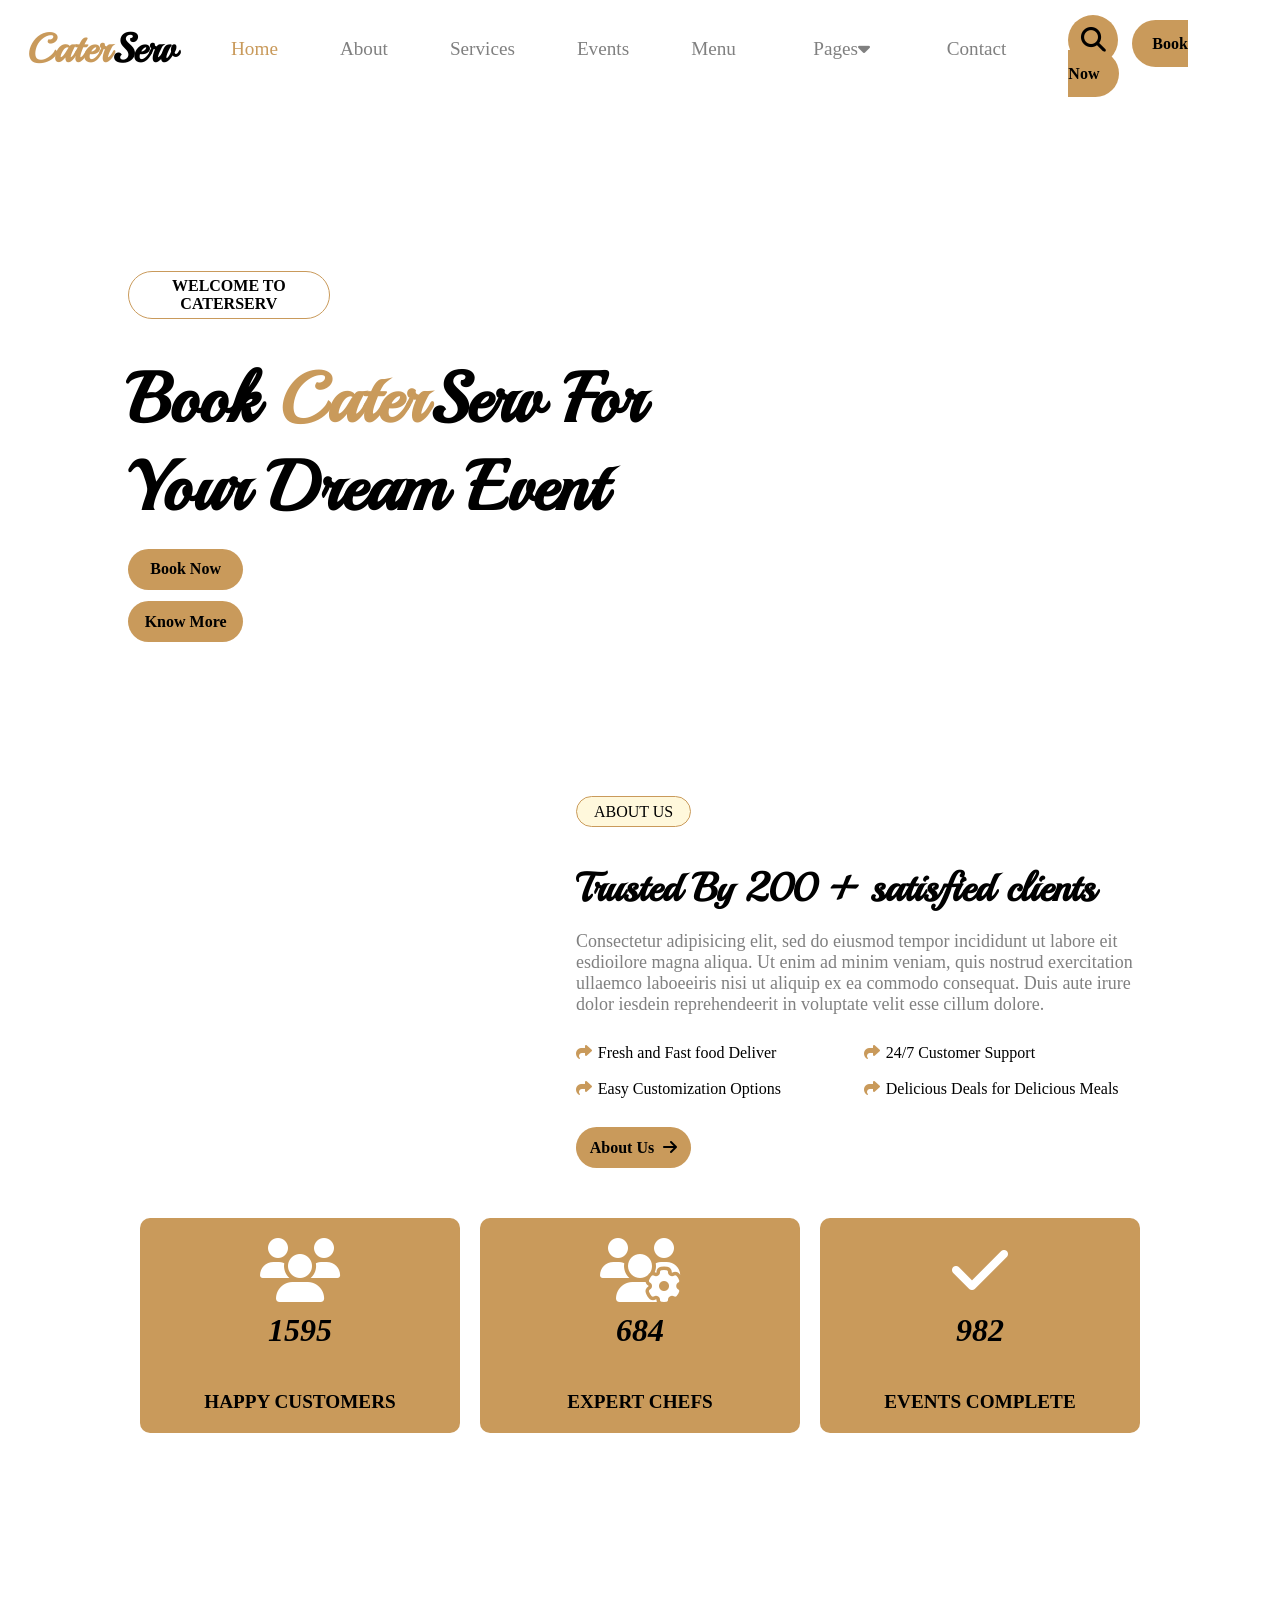
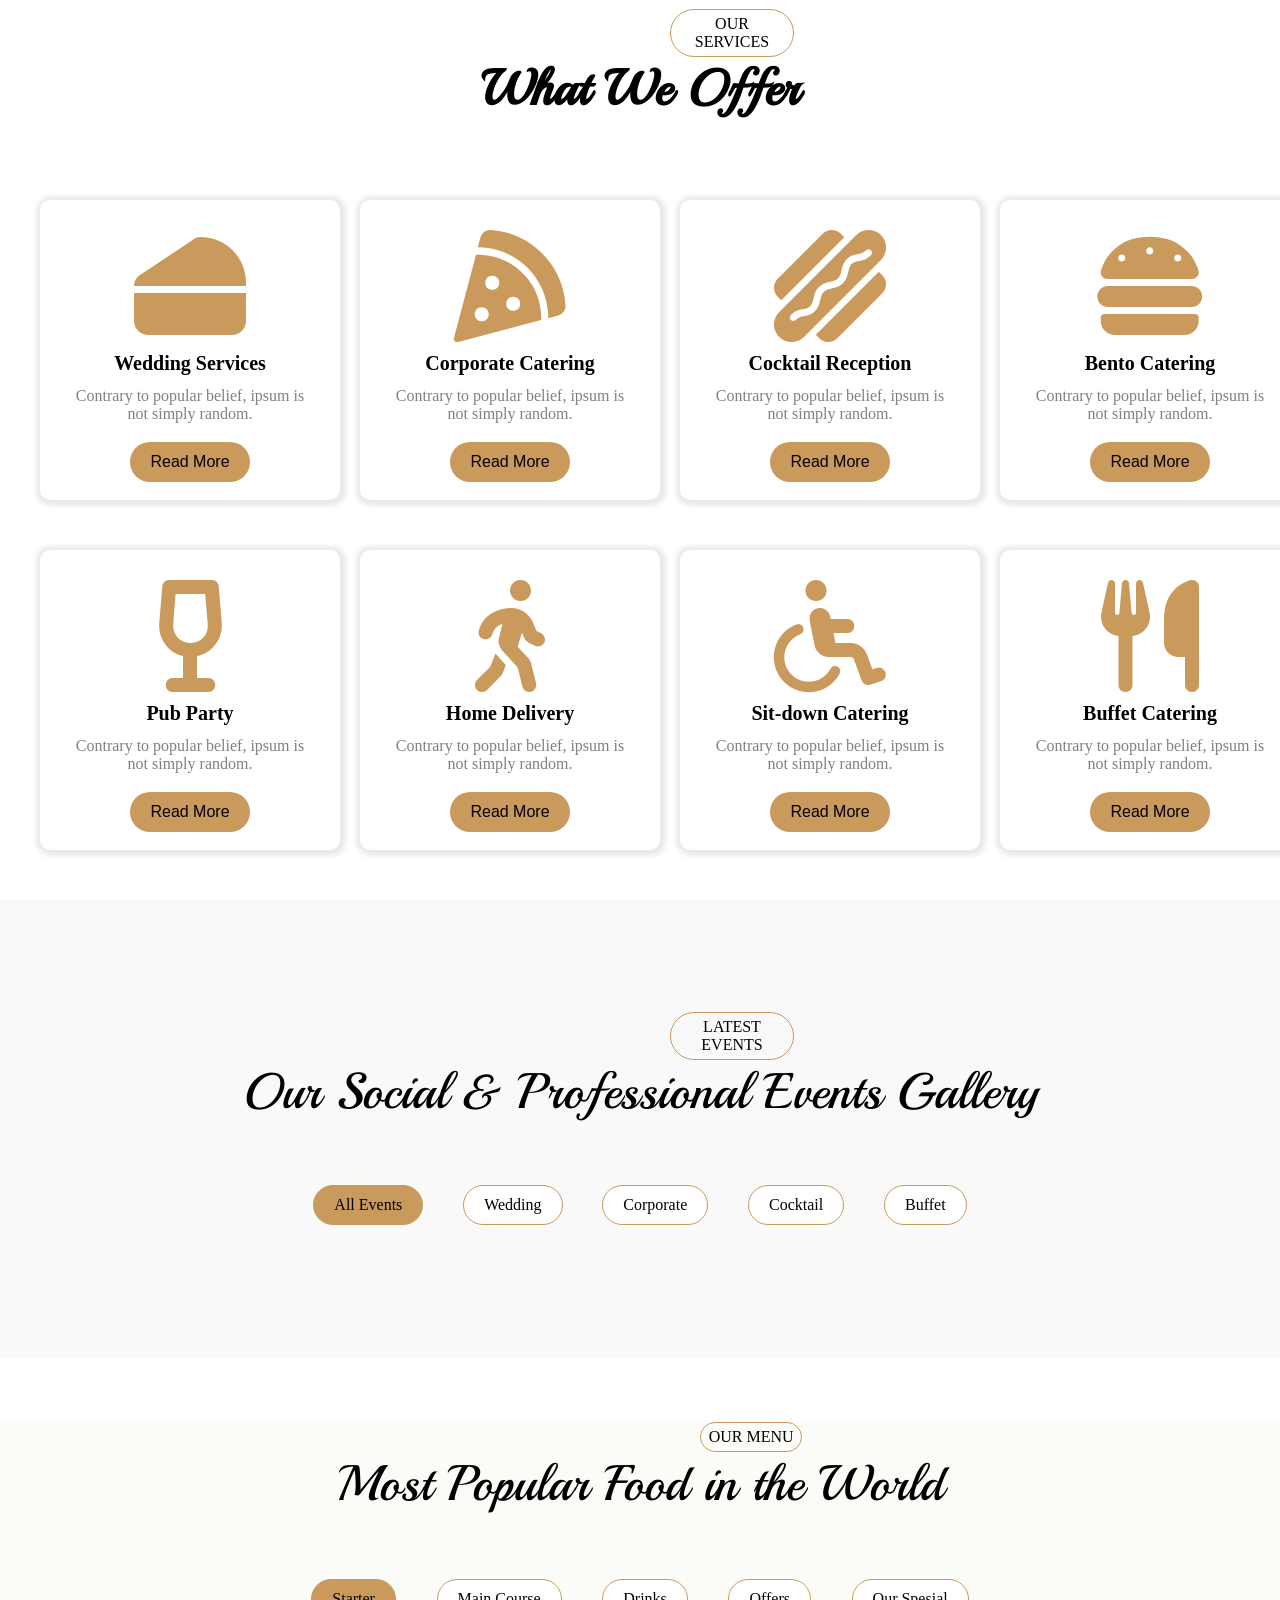
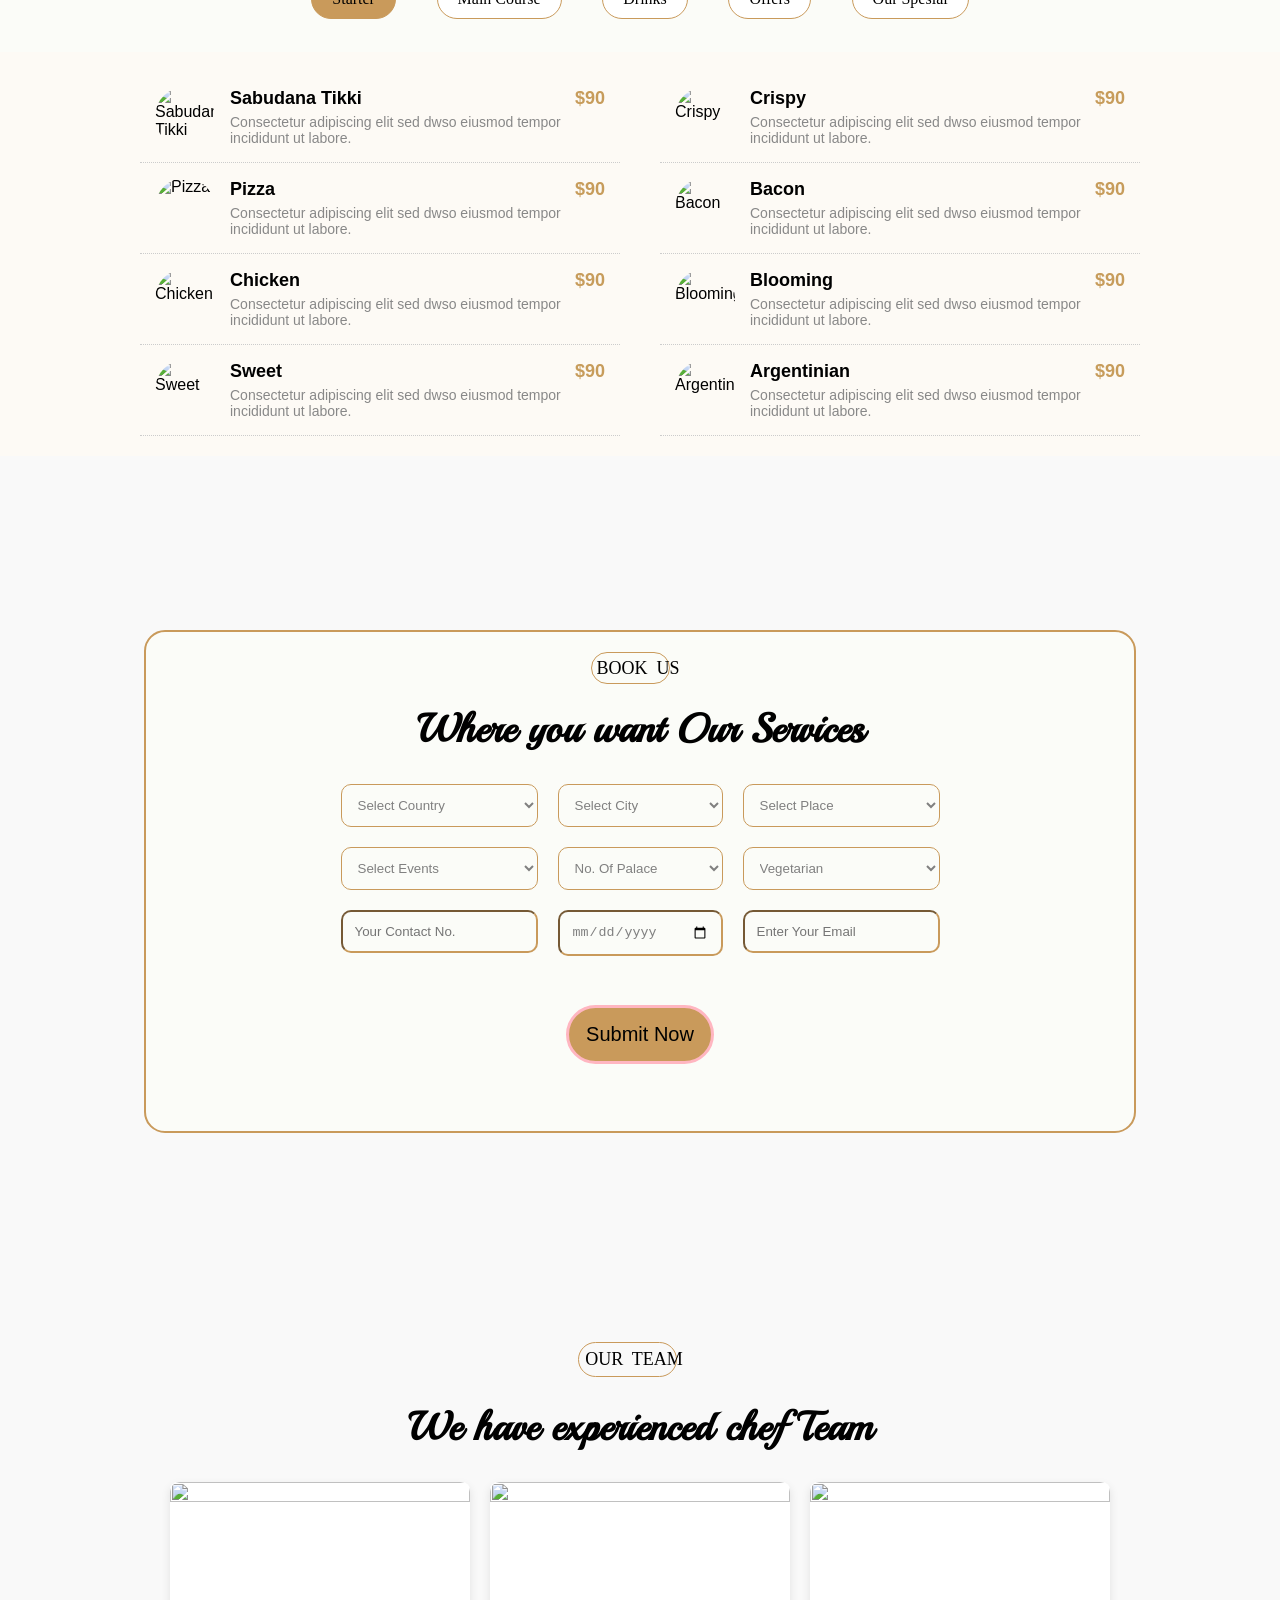
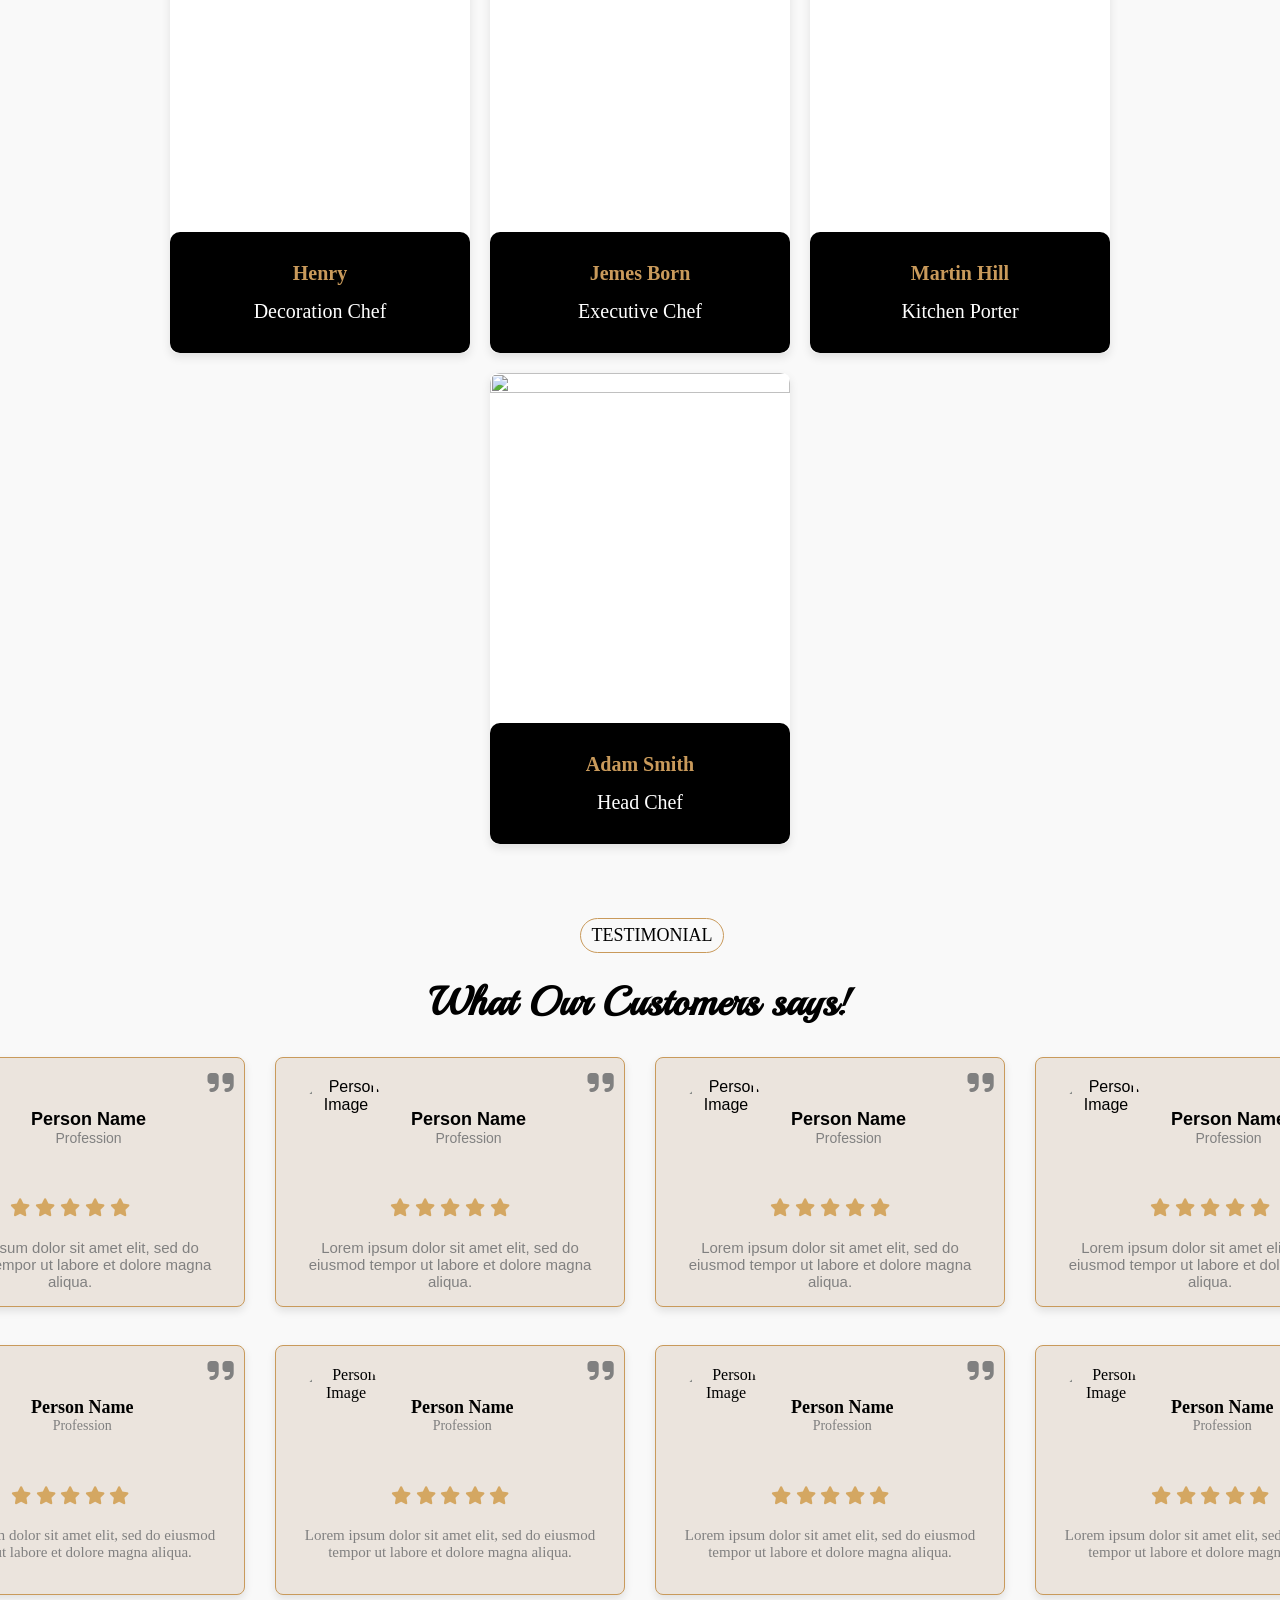
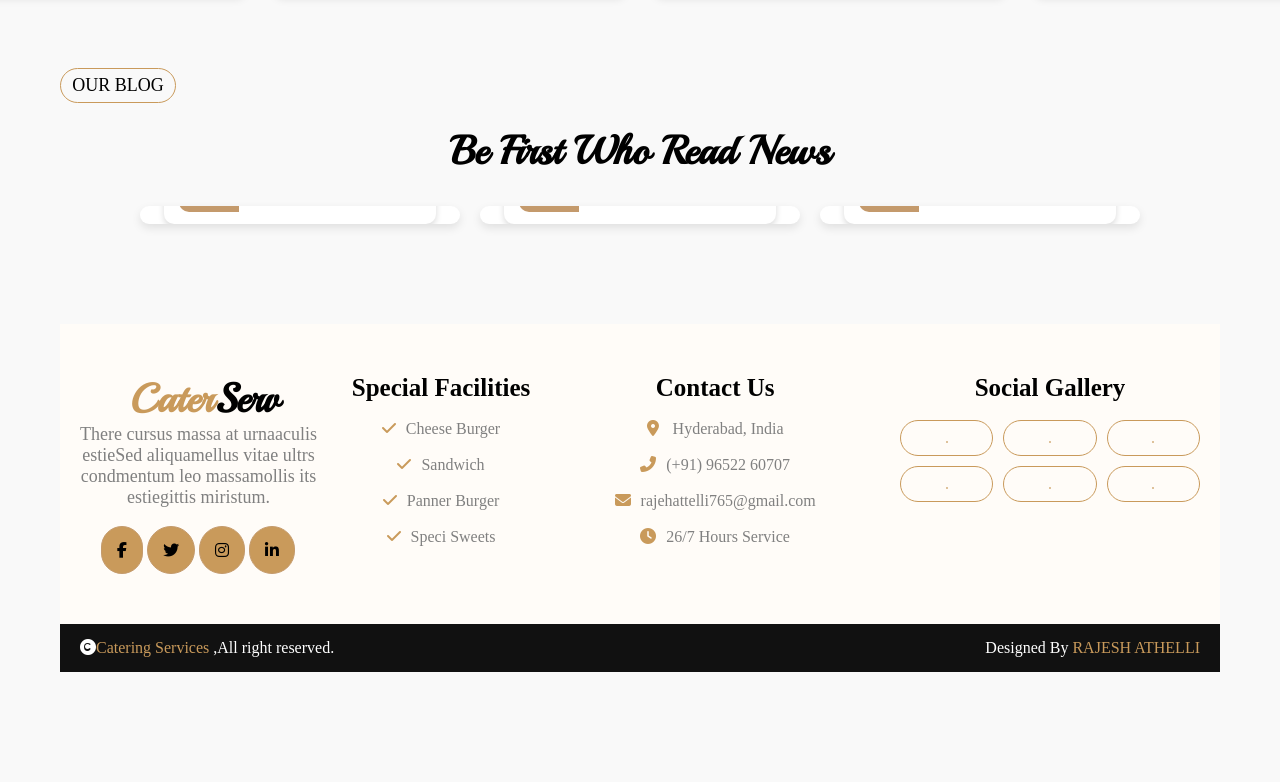
==== index.html @ e44cacea "first commit" ====
<!DOCTYPE html>
<html lang="en">

<head>
    <meta charset="UTF-8">
    <meta name="viewport" content="width=device-width, initial-scale=1.0">
    <title>Catering Services Website</title>
    <link href="https://unpkg.com/aos@2.3.1/dist/aos.css" rel="stylesheet">
    <link rel="preconnect" href="https://fonts.googleapis.com">
    <link rel="preconnect" href="https://fonts.gstatic.com" crossorigin>
    <link href="https://fonts.googleapis.com/css2?family=Playball&display=swap" rel="stylesheet">
    <link rel="stylesheet" href="https://cdnjs.cloudflare.com/ajax/libs/font-awesome/6.7.2/css/all.min.css"
        integrity="sha512-Evv84Mr4kqVGRNSgIGL/F/aIDqQb7xQ2vcrdIwxfjThSH8CSR7PBEakCr51Ck+w+/U6swU2Im1vVX0SVk9ABhg=="
        crossorigin="anonymous" referrerpolicy="no-referrer" />
        <link rel="stylesheet" href="https://cdnjs.cloudflare.com/ajax/libs/font-awesome/6.4.2/css/all.min.css">


    <!-- Gogle Fontawesome Icons -->
    <link rel="stylesheet" href="https://use.fontawesome.com/releases/v5.15.4/css/all.css">
    <link rel="stylesheet" href="https://cdnjs.cloudflare.com/ajax/libs/font-awesome/6.4.2/css/all.min.css">
    <link rel="stylesheet" href="style.css">
    <style>
    
    </style>
</head>

<body>
    <!-- main -->
    <div class="Container">
        <!-- header -->
        <div class="cs1">
            <!-- <div class=""></div> -->
            <a href="index.html" id="index">
                <h2 id="title"><span id="cat">Cater</span>Serv</h2>
            </a>
            <!-- <label for="link"><span class="menu-toggle"><i class="fa-solid fa-bars"></i></span></label>
            <input type="checkbox" id="link"> -->


            <div id="final">
            <label for="apple"><span class="menu-toggle"><i class="fa-solid fa-bars" ></i></span></label>
            <input type="checkbox" id="apple">
             <ul id="orange">
                <li><a href="nav.html" style="color: #C99A5B ;">Home</a>
                <li><a href="#about" >About</a></li>
                <li><a href="#Serv" >Services</a></li>
                <li><a href="#Events" >Events</a></li>
                <li><a href="#Menu" >Menu</a></li>
                <!-- <li><a href="" >Pages</a></li>  -->
                <li class="dropdown">
                    <a href="#">Pages <span><i class="fa-solid fa-angle-down" id="down-angle"></i>
                    </span></a>
                    <ul class="dropdown-menu">
                        <li><a href="#booking">Booking</a></li>
                        <li><a href="#ourblog">Our Blog</a></li>
                        <li><a href="#ourteam">Our Team</a></li>
                        <li><a href="#testimonial">Testimonial</a></li>
                    </ul>
                </li>
                <li><a href="" >Contact</a></li> 

                </li>
             </ul>
            </div>

                 <a href="nav.html" id="link">
                    <li style="color: #C99A5B ;">Home</li>
                </a></li>
                
                <a href="#about" id="link">
                    <li>About</li>
                </a>
                <a href="#Serv" id="link">
                    <li>Services</li>

                </a>
                <a href="#Events" id="link">
                    <li>Events</li>
                </a>
                <a href="#Menu" id="link">
                    <li>Menu</li>
                </a> 
            
                <div class="navpages">
                <ul class="nav-links">
                    <li class="dropdown">
                      <a href="#">Pages<i class="fa-solid fa-caret-down" style="display: inline;"></i>
    
                        </a>
                        <ul class="dropdown-menu">
                            <li><a href="#booking" id="link">Booking</a></li>
                            <li><a href="#ourblog" id="link">Our Blog</a></li>
                            <li><a href="#ourteam" id="link">Our Team</a></li>
                            <li><a href="#testimonial" id="link">Testimonial</a></li>
                        </ul>
                    </li>
                </ul>
            </div>
                <a href="contact.html" id="link">
                    <li>Contact</li>
                </a>
            </ul>
            <div>
                <button id="button1"><i class="fas fa-search"></i></button>
                <a href="" id="now">Book Now</a>
            </div>
        </div>

        <!-- First Section Page -->

        <div class="cs2">
            <div class="fsp1">
                <div data-aos="fade-down" data-aos-duration="1500">
                    <p id="wtc">Welcome to CaterServ</p><br><br>
                    <h1 id="book">Book <span id="cat">Cater</span>Serv For <br> Your Dream Event</h1><br>
                </div>
                <div data-aos="fade-right" data-aos-duration="1500">
                    <a href="" id="link">
                        <p id="bn">Book Now</p>
                        <p id="km">Know More</p>
                    </a>
                </div>
            </div>
            <div class="fsp2">
                <div data-aos="zoom-in-down" data-aos-duration="1500">
                    <img src="https://demo.htmlcodex.com/2786/catering-services-website-template/img/hero.png" alt=""
                        id="p1">
                </div>
            </div>
        </div>


        <!-- Second Section Page  -->

        <div class="cs3">

            <div class="ssp1">
                <div data-aos="fade-up" data-aos-duration="1000">
                    <img src="https://demo.htmlcodex.com/2786/catering-services-website-template/img/about.jpg" alt=""
                        id="p2">
                </div>
            </div>

            <div class="ssp2" data-aos="fade-up" data-aos-duration="1000" id="about">

                <p id="a1">ABOUT US</p> <br> <br>
                <h1 id="by">Trusted By 200 + satisfied clients</h1> <br>
                <p id="para1">Consectetur adipisicing elit, sed do eiusmod tempor incididunt ut labore eit esdioilore
                    magna aliqua.
                    Ut enim ad minim veniam, quis nostrud exercitation ullaemco laboeeiris nisi ut aliquip ex ea commodo
                    consequat. Duis aute irure dolor iesdein reprehendeerit in voluptate velit esse cillum dolore.</p>
                <div class="ssp">
                    <div class="ssp2a">
                        <p><i class="fas fa-share text-primary me-2" id="Fresh"></i>Fresh and Fast food Deliver </p>
                        <br>
                        <span><i class="fas fa-share text-primary me-2" id="Fresh"></i>Easy Customization Options
                        </span> <br>
                    </div>
                    <div class="ssp2b">
                        <p><i class="fas fa-share text-primary me-2" id="Fresh"></i>24/7 Customer Support </p> <br>
                        <span><i class="fas fa-share text-primary me-2" id="Fresh"></i>Delicious Deals for Delicious
                            Meals </span>
                    </div>
                </div>

                <a href="" id="link">
                    <p id="au2">About Us<i class="fas fa-arrow-right ps-2" id="arrow"></i></p>
                </a>

            </div>

        </div>

        <!-- Third Section Page           -->



        <div class="cs4" data-aos="fade-up" data-aos-duration="1500">
            <div class="card1">
                <i class="fas fa-users fa-4x mb-4 text-white" id="i1"></i>
                <h1 id="n1" data-target="1595">0</h1>
                <p id="t1">Happy Customers</p>
            </div>
            <div class="card2">
                <i class="fas fa-users-cog fa-4x mb-4 text-white" id="i1"></i>
                <h1 id="n1" data-target="684">0</h1>
                <p id="t1">Expert Chefs</p>
            </div>
            <div class="card3">
                <i class="fas fa-check fa-4x mb-4 text-white" id="i1"></i>
                <h1 id="n1" data-target="982">0</h1>
                <p id="t1">Events Complete</p>
            </div>
        </div>

        <!-- Fourth Section Page -->

        <div class="cs5" data-aos="fade-up" data-aos-duration="1500" id="Serv">

            <div class="cs5a">
                <p id="os">Our Services</p>
                <h1 id="wo">What We Offer</h1>
            </div>

            <div class="cards">

                <div class="cards1">
                    <i class="fas fa-cheese fa-7x text-primary mb-4" id="icon"></i>
                    <h4 class="ws">Wedding Services</h4>
                    <p id="ws1">Contrary to popular belief, ipsum is not simply random.</p>
                    <a href=""> <input type="text" value="Read More" id="rm"> </a>
                </div>

                <div class="cards2">
                    <i class="fas fa-pizza-slice fa-7x text-primary mb-4" id="icon"></i>
                    <h4 class="ws">Corporate Catering</h4>
                    <p id="ws1">Contrary to popular belief, ipsum is not simply random.</p>
                    <a href=""> <input type="text" value="Read More" id="rm"> </a>

                </div>

                <div class="cards3">
                    <i class="fas fa-hotdog fa-7x text-primary mb-4" id="icon"></i>
                    <h4 class="ws">Cocktail Reception</h4>
                    <p id="ws1">Contrary to popular belief, ipsum is not simply random.</p>
                    <a href=""> <input type="text" value="Read More" id="rm"> </a>
                </div>

                <div class="cards4">
                    <i class="fas fa-hamburger fa-7x text-primary mb-4" id="icon"></i>
                    <h4 class="ws">Bento Catering</h4>
                    <p id="ws1">Contrary to popular belief, ipsum is not simply random.</p>
                    <a href=""> <input type="text" value="Read More" id="rm"> </a>


                </div>

                <div class="cards5">
                    <i class="fas fa-wine-glass-alt fa-7x text-primary mb-4" id="icon"></i>
                    <h4 class="ws">Pub Party</h4>
                    <p id="ws1">Contrary to popular belief, ipsum is not simply random.</p>
                    <a href=""> <input type="text" value="Read More" id="rm"> </a>


                </div>

                <div class="cards6">
                    <i class="fas fa-walking fa-7x text-primary mb-4" id="icon"></i>
                    <h4 class="ws">Home Delivery</h4>
                    <p id="ws1">Contrary to popular belief, ipsum is not simply random.</p>
                    <a href=""> <input type="text" value="Read More" id="rm"> </a>

                </div>

                <div class="cards7">
                    <i class="fas fa-wheelchair fa-7x text-primary mb-4" id="icon"></i>
                    <h4 class="ws">Sit-down Catering</h4>
                    <p id="ws1">Contrary to popular belief, ipsum is not simply random.</p>
                    <a href=""> <input type="text" value="Read More" id="rm"> </a>

                </div>

                <div class="cards8">
                    <i class="fas fa-utensils fa-7x text-primary mb-4" id="icon"></i>
                    <h4 class="ws">Buffet Catering</h4>
                    <p id="ws1">Contrary to popular belief, ipsum is not simply random.</p>
                    <a href=""> <input type="text" value="Read More" id="rm"> </a>

                </div>


            </div>


        </div>

        <!-- Fifth Section Page -->

        <div class="cs6" data-aos="fade-up" data-aos-duration="1500" id="Events">
            <div class="cs5a" id="Profession">
                <p id="os">Latest Events</p>
                <p id="wo">Our Social & Professional Events Gallery</p>
            </div>

            <div class="cs6a">
                <a href="#Events" id="ae" style="background-color: #C99A5B;">All Events</a>
                <a href="#Profession" id="ae">Wedding</a>
                <a href="#template" id="ae">Corporate</a>
                <a href="#img1" id="ae">Cocktail</a>
                <a href="#Buffet" id="ae">Buffet</a>
            </div>

            <div class="cs6b" id="Buffet">

                <div class="iteam1">
                    <a href=""><img
                            src="https://demo.htmlcodex.com/2786/catering-services-website-template/img/event-1.jpg"
                            alt="" class="img1" id="template"></a>
                </div>
                <div class="iteam1">
                    <a href=""><img
                            src="https://demo.htmlcodex.com/2786/catering-services-website-template/img/event-2.jpg"
                            alt="" class="img1" id="template"></a>
                </div>
                <div class="iteam1">
                    <a href=""><img
                            src="https://demo.htmlcodex.com/2786/catering-services-website-template/img/event-3.jpg"
                            alt="" class="img1" id="img1"></a>
                </div>
                <div class="iteam1">
                    <a href=""><img
                            src="https://demo.htmlcodex.com/2786/catering-services-website-template/img/event-4.jpg"
                            alt="" class="img1" id="img1"></a>
                </div>
                <div class="iteam1">
                    <a href=""><img
                            src="https://demo.htmlcodex.com/2786/catering-services-website-template/img/event-5.jpg"
                            alt="" class="img1" id="img1"></a>
                </div>
                <div class="iteam1">
                    <a href=""><img
                            src="https://demo.htmlcodex.com/2786/catering-services-website-template/img/event-6.jpg"
                            alt="" class="img1" id="img1"></a>
                </div>
                <div class="iteam1">
                    <a href=""><img
                            src="https://demo.htmlcodex.com/2786/catering-services-website-template/img/event-7.jpg"
                            alt="" class="img1" id="img1"></a>
                </div>
                <div class="iteam1">
                    <a href=""><img
                            src="https://demo.htmlcodex.com/2786/catering-services-website-template/img/event-8.jpg"
                            alt="" class="img1" id="img1"></a>
                </div>
            </div>


        </div>

        <!-- Sixth Section Page -->

        <div class="cs7" data-aos="fade-up" data-aos-duration="2000" id="Menu">

            <div class="cs5a">
                <p id="om">Our Menu</p>
                <p id="wo">Most Popular Food in the World</p>
            </div>
            <div class="cs6a">
                <a href="" id="ae" style="background-color: #C99A5B;">Starter</a>
                <a href="" id="ae">Main Course</a>
                <a href="" id="ae">Drinks</a>
                <a href="" id="ae">Offers</a>
                <a href="" id="ae">Our Spesial</a>
            </div>

            <div class="cs7a">

                <div class="starting">
                    <div class="menu-container">
                        <div class="menu-column">
                            <div class="menu-item">
                                <img src="https://demo.htmlcodex.com/2786/catering-services-website-template/img/menu-01.jpg"
                                    alt="Sabudana Tikki" id="card">
                                <div class="menu-content">
                                    <div class="menu-header">
                                        <h2 id="tikki">Sabudana Tikki</h2>
                                        <span class="nine">$90</span>
                                    </div>
                                    <p id="labore">Consectetur adipiscing elit sed dwso eiusmod tempor incididunt ut
                                        labore.</p>
                                </div>
                            </div>
                            <div class="menu-item">
                                <img src="https://demo.htmlcodex.com/2786/catering-services-website-template/img/menu-03.jpg"
                                    alt="Pizza" id="card">
                                <div class="menu-content">
                                    <div class="menu-header">
                                        <h2 id="tikki">Pizza</h2>
                                        <span class="nine">$90</span>
                                    </div>
                                    <p id="labore">Consectetur adipiscing elit sed dwso eiusmod tempor incididunt ut
                                        labore.</p>
                                </div>
                            </div>
                            <div class="menu-item">
                                <img src="https://demo.htmlcodex.com/2786/catering-services-website-template/img/menu-05.jpg"
                                    alt="Chicken" id="card">
                                <div class="menu-content">
                                    <div class="menu-header">
                                        <h2 id="tikki">Chicken</h2>
                                        <span class="nine">$90</span>
                                    </div>
                                    <p id="labore">Consectetur adipiscing elit sed dwso eiusmod tempor incididunt ut
                                        labore.</p>
                                </div>
                            </div>
                            <div class="menu-item">
                                <img src="https://demo.htmlcodex.com/2786/catering-services-website-template/img/menu-07.jpg"
                                    alt="Sweet" id="card">
                                <div class="menu-content">
                                    <div class="menu-header">
                                        <h2 id="tikki">Sweet</h2>
                                        <span class="nine">$90</span>
                                    </div>
                                    <p id="labore">Consectetur adipiscing elit sed dwso eiusmod tempor incididunt ut
                                        labore.</p>
                                </div>
                            </div>
                        </div>
                        <div class="menu-column">
                            <div class="menu-item">
                                <img src="https://demo.htmlcodex.com/2786/catering-services-website-template/img/menu-02.jpg"
                                    alt="Crispy" id="card">
                                <div class="menu-content">
                                    <div class="menu-header">
                                        <h2 id="tikki">Crispy</h2>
                                        <span class="nine">$90</span>
                                    </div>
                                    <p id="labore">Consectetur adipiscing elit sed dwso eiusmod tempor incididunt ut
                                        labore.</p>
                                </div>
                            </div>
                            <div class="menu-item">
                                <img src="https://demo.htmlcodex.com/2786/catering-services-website-template/img/menu-04.jpg"
                                    alt="Bacon" id="card">
                                <div class="menu-content">
                                    <div class="menu-header">
                                        <h2 id="tikki">Bacon</h2>
                                        <span class="nine">$90</span>
                                    </div>
                                    <p id="labore">Consectetur adipiscing elit sed dwso eiusmod tempor incididunt ut
                                        labore.</p>
                                </div>
                            </div>
                            <div class="menu-item">
                                <img src="https://demo.htmlcodex.com/2786/catering-services-website-template/img/menu-06.jpg"
                                    alt="Blooming" id="card">
                                <div class="menu-content">
                                    <div class="menu-header">
                                        <h2 id="tikki">Blooming</h2>
                                        <span class="nine">$90</span>
                                    </div>
                                    <p id="labore">Consectetur adipiscing elit sed dwso eiusmod tempor incididunt ut
                                        labore.</p>
                                </div>
                            </div>
                            <div class="menu-item">
                                <img src="https://demo.htmlcodex.com/2786/catering-services-website-template/img/menu-08.jpg"
                                    alt="Argentinian" id="card">
                                <div class="menu-content">
                                    <div class="menu-header">
                                        <h2 id="tikki">Argentinian</h2>
                                        <span class="nine">$90</span>
                                    </div>
                                    <p id="labore">Consectetur adipiscing elit sed dwso eiusmod tempor incididunt ut
                                        labore.</p>
                                </div>
                            </div>
                        </div>
                    </div>
                </div>
            </div>

            <!-- Seventh Section Page -->



            <div class="cs8" id="booking">

                <div class="move">
                    <p id="box1">
                        book&nbsp;&nbsp;us</p>
                    <h1 id="where">Where you want Our Services</h1>
                    <div class="selectall">
                        <div class="s1">
                            <select class="formselect1">
                                <option selected="">Select Country</option>
                                <option value="1">USA</option>
                                <option value="2">UK</option>
                                <option value="3">India</option>

                            </select>
                        </div>

                        <div class="s2">
                            <select class="formselect1">
                                <option selected="">Select City</option>
                                <option value="1">Depend On Country</option>
                                <option value="2">UK</option>
                                <option value="3">India</option>
                            </select>
                        </div>

                        <div class="s3">
                            <select class="formselect1">
                                <option selected="">Select Place</option>
                                <option value="1">Depend On Country</option>
                                <option value="2">UK</option>
                                <option value="3">India</option>
                            </select>
                        </div>

                        <div class="s4">
                            <select class="formselect1">
                                <option selected="">Select Events</option>
                                <option value="1">Event Type</option>
                                <option value="2">Big Event</option>
                                <option value="3">Small Event</option>
                            </select>
                        </div>

                        <div class="s5">
                            <select class="formselect1">
                                <option value="1">100-200</option>
                                <option value="2">300-400</option>
                                <option selected="">No. Of Palace</option>
                                <option value="3">500-600</option>
                                <option value="4">700-800</option>
                                <option value="5">900-1000</option>
                                <option value="6">1000+</option>
                            </select>
                        </div>

                        <div class="s6">
                            <select class="formselect1">
                                <option selected="">Vegetarian</option>
                                <option value="1">Vegetarian</option>
                                <option value="2">Non Vegetarian</option>
                            </select>
                        </div>
                        <div class="s7">
                            <input type="mobile" class="form-control " placeholder="Your Contact No.">
                        </div>

                        <div class="s8">
                            <input type="date" class="form-control" placeholder="Select Date">
                        </div>

                        <div class="s9">
                            <input type="email" class="form-control" placeholder="Enter Your Email">
                        </div>

                    </div>

                    <center>
                        <button class="sn">
                       
                            Submit Now
                        </button>
                    </center>



                    <!-- <div class="right">
                <img src="https://demo.htmlcodex.com/2786/catering-services-website-template/img/background-site.jpg" alt="" height="500px" id="imgr"></div> -->

                    <!-- <div class="left">
                <img src="https://demo.htmlcodex.com/2786/catering-services-website-template/img/background-site.jpg" alt="" height="500px" id="imgr"> </div> -->
                </div>




            </div>


            <!-- Eighth Section Page  -->




            <div class="cs9" id="ourteam">
                <p id="box2">our&nbsp;&nbsp;team</p>
                <h1 id="where">We have experienced chef Team</h1>

                <div class="team">
                    <div id="team-1">
                        <img src="https://demo.htmlcodex.com/2786/catering-services-website-template/img/team-1.jpg"
                            alt="" width="300px" height="350px" id="chef">
                        <div id="chef-a">
                            <h4 id="c1">Henry</h4>
                            <p id="dc">Decoration Chef</p>
                        </div>
                    </div>
                    <div id="team-2">
                        <img src="https://demo.htmlcodex.com/2786/catering-services-website-template/img/team-2.jpg"
                            alt="" width="300px" height="350px" id="chef">
                        <div id="chef-a">
                            <h4 id="c1">Jemes Born</h4>
                            <p id="dc">Executive Chef</p>
                        </div>
                    </div>
                    <div id="team-3">
                        <img src="https://demo.htmlcodex.com/2786/catering-services-website-template/img/team-3.jpg"
                            alt="" width="300px" height="350px" id="chef">
                        <div id="chef-a">
                            <h4 id="c1">Martin Hill</h4>
                            <p id="dc">Kitchen Porter</p>
                        </div>
                    </div>
                    <div id="team-4">
                        <img src="https://demo.htmlcodex.com/2786/catering-services-website-template/img/team-4.jpg"
                            alt="" width="300px" height="350px" id="chef">
                        <div id="chef-a">
                            <h4 id="c1">Adam Smith</h4>
                            <p id="dc">Head Chef</p>
                        </div>
                    </div>



                </div>

    <!-- Nineth Section Page  -->

                <div class="cs10" id="testimonial">

                    <div class="Customer1">
                        <p id="box3">Testimonial</p>
                        <h1 id="where">What Our Customers says!</h1>

                        <div class="Customers">
                            <div class="testimonial-card">
                                <div class="testimonial-header">
                                    <img src="https://demo.htmlcodex.com/2786/catering-services-website-template/img/testimonial-1.jpg"
                                        alt="Person Image" class="testimonial-img">
                                    <div class="testimonial-info">
                                        <h3>Person Name</h3>
                                        <p class="profession">Profession</p>
                                    </div>
                                    <span class="quote-icon"><i class="fa fa-quote-right fa-2x"></i></span>
                                </div>

                                <div class="testimonial-rating">
                                    <i class="fas fa-star text-primary"></i>
                                    <i class="fas fa-star text-primary"></i>
                                    <i class="fas fa-star text-primary"></i>
                                    <i class="fas fa-star text-primary"></i>
                                    <i class="fas fa-star text-primary"></i>
                                </div>

                                <p class="testimonial-text">
                                    Lorem ipsum dolor sit amet elit, sed do eiusmod tempor ut labore et dolore magna
                                    aliqua.
                                </p>
                            </div>


                            <div class="testimonial-card">
                                <div class="testimonial-header">
                                    <img src="https://demo.htmlcodex.com/2786/catering-services-website-template/img/testimonial-4.jpg"
                                        alt="Person Image" class="testimonial-img">
                                    <div class="testimonial-info">
                                        <h3>Person Name</h3>
                                        <p class="profession">Profession</p>
                                    </div>
                                    <span class="quote-icon"><i class="fa fa-quote-right fa-2x"></i></span>
                                </div>

                                <div class="testimonial-rating">
                                    <i class="fas fa-star text-primary"></i>
                                    <i class="fas fa-star text-primary"></i>
                                    <i class="fas fa-star text-primary"></i>
                                    <i class="fas fa-star text-primary"></i>
                                    <i class="fas fa-star text-primary"></i>
                                </div>

                                <p class="testimonial-text">
                                    Lorem ipsum dolor sit amet elit, sed do eiusmod tempor ut labore et dolore magna
                                    aliqua.
                                </p>
                            </div>


                            <div class="testimonial-card">
                                <div class="testimonial-header">
                                    <img src="https://demo.htmlcodex.com/2786/catering-services-website-template/img/testimonial-3.jpg"
                                        alt="Person Image" class="testimonial-img">
                                    <div class="testimonial-info">
                                        <h3>Person Name</h3>
                                        <p class="profession">Profession</p>
                                    </div>
                                    <span class="quote-icon"><i class="fa fa-quote-right fa-2x"></i></span>
                                </div>

                                <div class="testimonial-rating">
                                    <i class="fas fa-star text-primary"></i>
                                    <i class="fas fa-star text-primary"></i>
                                    <i class="fas fa-star text-primary"></i>
                                    <i class="fas fa-star text-primary"></i>
                                    <i class="fas fa-star text-primary"></i>
                                </div>

                                <p class="testimonial-text">
                                    Lorem ipsum dolor sit amet elit, sed do eiusmod tempor ut labore et dolore magna
                                    aliqua.
                                </p>
                            </div>


                            <div class="testimonial-card">
                                <div class="testimonial-header">
                                    <img src="https://demo.htmlcodex.com/2786/catering-services-website-template/img/testimonial-2.jpg"
                                        alt="Person Image" class="testimonial-img">
                                    <div class="testimonial-info">
                                        <h3>Person Name</h3>
                                        <p class="profession">Profession</p>
                                    </div>
                                    <span class="quote-icon"><i class="fa fa-quote-right fa-2x"></i></span>
                                </div>

                                <div class="testimonial-rating">
                                    <i class="fas fa-star text-primary"></i>
                                    <i class="fas fa-star text-primary"></i>
                                    <i class="fas fa-star text-primary"></i>
                                    <i class="fas fa-star text-primary"></i>
                                    <i class="fas fa-star text-primary"></i>
                                </div>

                                <p class="testimonial-text">
                                    Lorem ipsum dolor sit amet elit, sed do eiusmod tempor ut labore et dolore magna
                                    aliqua.
                                </p>
                            </div>
                        </div>

                        <div class="Customers1">

                            <div class="testimonial-card">
                                <div class="testimonial-header">
                                    <img src="https://demo.htmlcodex.com/2786/catering-services-website-template/img/testimonial-1.jpg"
                                        alt="Person Image" class="testimonial-img">
                                    <div class="testimonial-info">
                                        <h3>Person Name</h3>
                                        <p class="profession">Profession</p>
                                    </div>
                                    <span class="quote-icon"><i class="fa fa-quote-right fa-2x"></i></span>
                                </div>

                                <div class="testimonial-rating">
                                    <i class="fas fa-star text-primary"></i>
                                    <i class="fas fa-star text-primary"></i>
                                    <i class="fas fa-star text-primary"></i>
                                    <i class="fas fa-star text-primary"></i>
                                    <i class="fas fa-star text-primary"></i>
                                </div>

                                <p class="testimonial-text">
                                    Lorem ipsum dolor sit amet elit, sed do eiusmod tempor ut labore et dolore magna
                                    aliqua.
                                </p>
                            </div>



                            <div class="testimonial-card">
                                <div class="testimonial-header">
                                    <img src="https://demo.htmlcodex.com/2786/catering-services-website-template/img/testimonial-2.jpg"
                                        alt="Person Image" class="testimonial-img">
                                    <div class="testimonial-info">
                                        <h3>Person Name</h3>
                                        <p class="profession">Profession</p>
                                    </div>
                                    <span class="quote-icon"><i class="fa fa-quote-right fa-2x"></i></span>
                                </div>

                                <div class="testimonial-rating">
                                    <i class="fas fa-star text-primary"></i>
                                    <i class="fas fa-star text-primary"></i>
                                    <i class="fas fa-star text-primary"></i>
                                    <i class="fas fa-star text-primary"></i>
                                    <i class="fas fa-star text-primary"></i>
                                </div>

                                <p class="testimonial-text">
                                    Lorem ipsum dolor sit amet elit, sed do eiusmod tempor ut labore et dolore magna
                                    aliqua.
                                </p>
                            </div>


                            <div class="testimonial-card">
                                <div class="testimonial-header">
                                    <img src="https://demo.htmlcodex.com/2786/catering-services-website-template/img/testimonial-3.jpg"
                                        alt="Person Image" class="testimonial-img">
                                    <div class="testimonial-info">
                                        <h3>Person Name</h3>
                                        <p class="profession">Profession</p>
                                    </div>
                                    <span class="quote-icon"><i class="fa fa-quote-right fa-2x"></i></span>
                                </div>

                                <div class="testimonial-rating">
                                    <i class="fas fa-star text-primary"></i>
                                    <i class="fas fa-star text-primary"></i>
                                    <i class="fas fa-star text-primary"></i>
                                    <i class="fas fa-star text-primary"></i>
                                    <i class="fas fa-star text-primary"></i>
                                </div>

                                <p class="testimonial-text">
                                    Lorem ipsum dolor sit amet elit, sed do eiusmod tempor ut labore et dolore magna
                                    aliqua.
                                </p>
                            </div>


                            <div class="testimonial-card">
                                <div class="testimonial-header">
                                    <img src="https://demo.htmlcodex.com/2786/catering-services-website-template/img/testimonial-4.jpg"
                                        alt="Person Image" class="testimonial-img">
                                    <div class="testimonial-info">
                                        <h3>Person Name</h3>
                                        <p class="profession">Profession</p>
                                    </div>
                                    <span class="quote-icon"><i class="fa fa-quote-right fa-2x"></i></span>
                                </div>

                                <div class="testimonial-rating">
                                    <i class="fas fa-star text-primary"></i>
                                    <i class="fas fa-star text-primary"></i>
                                    <i class="fas fa-star text-primary"></i>
                                    <i class="fas fa-star text-primary"></i>
                                    <i class="fas fa-star text-primary"></i>
                                </div>

                                <p class="testimonial-text">
                                    Lorem ipsum dolor sit amet elit, sed do eiusmod tempor ut labore et dolore magna
                                    aliqua.
                                </p>
                            </div>

                        </div>

                    </div>


 <!-- Tenth Section Page -->


                    <div class="cs11" id="ourblog">

                        <p id="box4">Our Blog</p>
                        <h1 id="where">Be First Who Read News</h1>
                        <div class="blogs">

                            <div class="card" data-aos="zoom-in">
                                <img src="https://demo.htmlcodex.com/2786/catering-services-website-template/img/blog-1.jpg"
                                    alt="" id="Cater">
                                <div class="card-content">
                                    <div class="date">
                                        <span>16</span>
                                        <span>Sep</span>
                                    </div>
                                    <div class="text">
                                        <a href="" id="test">
                                            <h4 id="test">How to get more test in your food from</h4>
                                        </a>
                                    </div>
                                </div>

                            </div>
                            <div class="card" data-aos="zoom-in">
                                <img src="https://demo.htmlcodex.com/2786/catering-services-website-template/img/blog-2.jpg"
                                    alt="" id="Cater">
                                <div class="card-content">
                                    <div class="date">
                                        <span>16</span>
                                        <span>Sep</span>
                                    </div>
                                    <div class="text">
                                        <a href="" id="test">
                                            <h4 id="test">How to get more test in your food from</h4>
                                        </a>
                                    </div>
                                </div>

                            </div>
                            <div class="card" data-aos="zoom-in">
                                <img src="https://demo.htmlcodex.com/2786/catering-services-website-template/img/blog-3.jpg"
                                    alt="" id="Cater">
                                <div class="card-content">
                                    <div class="date">
                                        <span>16</span>
                                        <span>Sep</span>
                                    </div>
                                    <div class="text">
                                        <a href="" id="test">
                                            <h4 id="test">How to get more test in your food from</h4>
                                        </a>
                                    </div>
                                </div>

                            </div>

                        </div>



                        <!-- Eleventh Section Page -->


                        <div class="cs12" id="Contact">

                            <div class="CaterServ-end">

                                <h2 id="title"><span id="cat">Cater</span>Serv</h2>
                                <p class="end1">There cursus massa at urnaaculis <br> estieSed aliquamellus vitae ultrs
                                    <br> condmentum leo massamollis its <br> estiegittis miristum.
                                </p> <br>

                                <div class="apps">
                                    <a href="" id="facebook"><i class="fab fa-facebook-f" id="face"></i></a>
                                    <a href="" id="facebook"><i class="fab fa-twitter" id="face"></i></a>
                                    <a href="" id="facebook"><i class="fab fa-instagram" id="face"></i></a>
                                    <a href="" id="facebook"><i class="fab fa-linkedin-in" id="face"></i></a>

                                </div>
                            </div>

                            <div class="Special">

                                <h4 class="end2">Special Facilities</h4> <br>
                                <a href="" id="primary"><i class="fa fa-check text-primary me-2" id="check"></i>Cheese
                                    Burger </a> <br> <br>
                                <a href="" id="primary"><i class="fa fa-check text-primary me-2" id="check"></i>Sandwich
                                </a> <br> <br>
                                <a href="" id="primary"><i class="fa fa-check text-primary me-2" id="check"></i>Panner
                                    Burger </a> <br> <br>
                                <a href="" id="primary"> <i class="fa fa-check text-primary me-2" id="check"></i>Speci
                                    Sweets </a>

                            </div>

                            <div class="Contact-us">

                                <h4 class="end2">Contact Us</h4> <br>
                                <p id="add"><i class="fa fa-map-marker-alt text-primary me-2" id="check"></i> Hyderabad,
                                    India</p> <br>
                                <p id="add"><i class="fa fa-phone-alt text-primary me-2" id="check"></i>(+91) 96522
                                    60707</p> <br>
                                <p id="add"><i class="fas fa-envelope text-primary me-2"
                                        id="check"></i>rajehattelli765@gmail.com</p> <br>
                                <p id="add"> <i class="fa fa-clock text-primary me-2" id="check"></i>26/7 Hours Service
                                </p>

                            </div>

                            <div class="Social">

                                <h4 class="end2">Social Gallery</h4> <br>

                                <div class="Gallery">

                                    <div class="g1">
                                        <img src="https://demo.htmlcodex.com/2786/catering-services-website-template/img/menu-01.jpg"
                                            alt="" id="g-a">

                                    </div>

                                    <div class="g1">
                                        <img src="https://demo.htmlcodex.com/2786/catering-services-website-template/img/menu-02.jpg"
                                            alt="" id="g-a">

                                    </div>

                                    <div class="g1">
                                        <img src="https://demo.htmlcodex.com/2786/catering-services-website-template/img/menu-03.jpg"
                                            alt="" id="g-a">

                                    </div>

                                    <div class="g1">
                                        <img src="https://demo.htmlcodex.com/2786/catering-services-website-template/img/menu-04.jpg"
                                            alt="" id="g-a">

                                    </div>

                                    <div class="g1">
                                        <img src="https://demo.htmlcodex.com/2786/catering-services-website-template/img/menu-05.jpg"
                                            alt="" id="g-a">

                                    </div>

                                    <div class="g1">
                                        <img src="https://demo.htmlcodex.com/2786/catering-services-website-template/img/menu-06.jpg"
                                            alt="" id="g-a">

                                    </div>

                               
                                </div>

                            </div>
                        </div>

                        <!-- Footer Page Section -->

                        <div class="cs13">
                            <div class="footer">
                                <span class="copy">
                                    <a href="" id="site"><i class="fas fa-copyright text-light me-2" id="right"></i>Catering Services
                                        </a>

                                    ,All right reserved.</span>
                            </div>

                            <div class="by">
                                Designed By
                                <a href="" id="ra">RAJESH ATHELLI</a>
                                <!-- <div class="arrow">
                                    <a href="" id="fa"><i class="fa fa-arrow-up" id="up"></i></a>
                                </div> -->
                            </div>

                            <!-- <div class="arrow">
                        <a href="" id="fa"><i class="fa fa-arrow-up" id="up"></i></a> 
                  </div> -->

                        </div>


                        <script src="https://unpkg.com/aos@2.3.1/dist/aos.js"></script>
                        <script>
                            AOS.init();
                        </script>


<script>
    document.addEventListener("DOMContentLoaded", () => {
        const counters = document.querySelectorAll(".counter");
        const speed = 200; // The lower the value, the faster the animation

        counters.forEach(counter => {
            const updateCount = () => {
                const target = +counter.getAttribute("data-target");
                const count = +counter.innerText;

                const increment = target / speed;

                if (count < target) {
                    counter.innerText = Math.ceil(count + increment);
                    setTimeout(updateCount, 1);
                } else {
                    counter.innerText = target;
                }
            };

            updateCount();
        });
    });
</script>

<script>
    function animateValue(element, start, end, duration) {
        let startTimestamp = null;
        const step = (timestamp) => {
            if (!startTimestamp) startTimestamp = timestamp;
            const progress = Math.min((timestamp - startTimestamp) / duration, 1);
            element.innerText = Math.floor(progress * (end - start) + start);
            if (progress < 1) {
                window.requestAnimationFrame(step);
            }
        };
        window.requestAnimationFrame(step);
    }
    
    document.querySelectorAll('h1[data-target]').forEach((element) => {
        const target = parseInt(element.getAttribute('data-target'));
        animateValue(element, 0, target, 2000);
    });
    </script>
   <script>
    document.addEventListener("DOMContentLoaded", function () {
    const menuToggle = document.querySelector(".menu-toggle");
    const navMenu = document.querySelector(".cs1 ul");

    menuToggle.addEventListener("click", function () {
        navMenu.classList.toggle("show");
    });

    const dropdown = document.querySelector(".dropdown > a");
    dropdown.addEventListener("click", function (event) {
        event.preventDefault();
        this.parentElement.classList.toggle("active");
    });
});

</script>
<script>
    document.addEventListener("DOMContentLoaded", function () {
    const menuToggle = document.querySelector(".hamburger");
    const nav = document.querySelector(".cs1");

    menuToggle.addEventListener("click", function () {
        nav.classList.toggle("active");
    });
});

</script>
</body>
</html>
---- style.css ----
* {
    box-sizing: border-box;
    margin: 0;
    padding: 0;

}

html,body{
    overflow-x: hidden;
}

#final{
display: none;
}


#index {
    color: black;
    text-decoration: none;
}

.cs1 {
    padding: 2% 5%;
    display: flex;
    justify-content: center;
    gap: 5%;
    background-color: white;
    align-items: center;
    padding: 15px 20px;
    box-shadow: 1px 1px 50px 50px white;
    /* ... */
    position: relative;
       
    /* display: flex;
justify-content: space-between;
align-items: center;
padding: 15px;
background-color: #fff;
box-shadow: 0px 4px 10px rgba(0, 0, 0, 0.1);
    position: fixed;
width: 100%;
top: 0;
left: 0;
z-index: 1000; */
}

#title {
    font-family: 'Playball';
    font-size: 40px;
    margin-left: 5%;

}

/*     header     */
ul {
    display: flex;
    list-style: none;
    gap: 5%;
    padding: 0.5%;
    /* gap: 15px; */


}

/* .... */

/* .cs1 ul a {
text-decoration: none;
color: gray;
font-weight: bold;

} */
/* .... */

li {
    color: gray;
    font-size: 120%;
    list-style: none;


}


.cs1 ul li {
    padding: 10px 15px;
}

li:hover {
    color: #C99A5B;
    transition: all 1s;
}

#link {
    text-decoration: none;
    
}


/* ................. */
.navpages {
    position: relative;
}
        
/* .navpages {
    display: flex;
    justify-content: space-between;
    align-items: center;
    background: white;
    padding: 15px;
    color: white;
} */
.nav-links {
    list-style: none;
    display: flex;
}
.nav-links li {
    padding: 0 10px;
    color: black;
}
.nav-links a {
    color: gray;
    text-decoration: none;
}
.dropdown-menu {
    display: none;
    position: absolute;
    background: wheat;
    list-style: none;
    color: #111;
   
    box-shadow: 0 4px 6px rgba(0, 0, 0, 0.1);
}
.dropdown:hover .dropdown-menu, .dropdown.active .dropdown-menu {
    display: block;
}

/* ..................... */

#button1 {
    height: 50px;
    width: 50px;
    border-radius: 50px;
    background-color: #C99A5B;
    color: black;
    border: none;
    margin-right: 10px;
    font-size: 25px;
}

#button1:hover {
    background-color: black;
    color: #C99A5B;
    transition: all 1s;
}

#now {

    margin-right: 30px;
    padding: 15px 20px 15px 20px;
    text-decoration: none;
    color: black;
    border-radius: 100px;
    font-weight: bold;
    background-color: #C99A5B;
}

#now:hover {
    background-color: black;
    color: #C99A5B;
    transition: all 1s;
}




/* First Section Styeling */
.cs2 {

    padding-left: 10%;
    display: flex;


}

#wtc {
    border: 1px solid #C99A5B;
    width: 35%;
    text-align: center;
    padding: 5px 5px;
    border-radius: 200px;
    background-color: white;
    text-transform: uppercase;
    font-weight: 550;

}





#book {
    font-family: 'Playball';
    font-size: 70px;
}

#cat {
    color: #C99A5B;
}

#by {
    font-family: 'Playball';
    font-size: 40px;
}

#bn,
#km,
#au2 {
    width: 20%;
    padding: 2% 2%;
    text-align: center;
    border-radius: 100px;
    color: black;
    background-color: #C99A5B;
    font-weight: bold;



}

#bn:hover,
#km:hover,
#au2:hover {
    background-color: black;
    color: #C99A5B;
    transition: all 1s;
}

#km {
    margin-top: 2%;


}

.fsp1 {
    padding-top: 15%;
    flex-basis: 50%;

}

#p1 {
    width: 80%;
    /* margin-left: 20%; */
    margin-top: 15%;

}

.fsp2 {
    flex-basis: 50%;
    padding-top: 5%;
    padding-right: 5%;
}


/* Second Section Styeling */

.cs3 {
    display: flex;
}

.ssp1 {
    flex-basis: 50%;
    padding-top: 2%;

}

#p2 {
    width: 70%;
    margin-left: 20%;
    margin-top: 15%;
    margin-bottom: 15%;
    border-radius: 2%;
}

.ssp2 {
    flex-basis: 50%;
    padding-top: 12%;
    margin-right: 10%;

}

#a1 {

    width: 20%;
    border: 1px solid #C99A5B;
    padding: 1%;
    text-align: center;
    border-radius: 100px;
    background-color: cornsilk;


}

#para1 {
    font-size: 18px;
    color: gray;

}

.ssp {
    margin-top: 5%;
    display: flex;
}

.ssp2a {
    flex-basis: 50%;
}

.ssp2b {
    flex-basis: 50%;

}

#Fresh {
    color: #C99A5B;
    margin-right: 2%;

}


#au2 {
    margin-top: 5%;

}

#arrow {
    padding-left: 10%;
}




/* Third Section Styleing */

.cs4 {
    display: flex;
    /* justify-content: center;
    gap: 5%;
    margin: auto; */
    justify-content: space-between;
    gap: 20px;
    text-align: center;
    max-width: 1000px;
    margin: auto;
}


.card1,
.card2,
.card3 {
    margin-top: 5%;
    text-align: center;
    width: 13%;
    height: 30%;
    background-color: #C99A5B;
    text-transform: uppercase;
    color: black;
    padding: 20px;
    border-radius: 10px;
    flex: 1;
    transition-property: background, border-radius;
transition-duration: 1s;
transition-timing-function: linear;

}
.card1:hover,.card3:hover,.card2:hover{
    background: rgb(199, 156, 91);
    border-radius: 15%;
}

/* .card1 {
    margin-left: 2%;
    padding-top: 2.5%;
}

.card2 {
    margin-left: 2%;
    padding-top: 2.5%;

}

.card3 {
    margin-left: 2%;
    padding-top: 2.5%;
} */

#i1 {
    color: white;

}

#n1 {
    margin-top: 15%;
    font-style: italic;
    font-weight: bold;
    font-size: 2rem;
    margin: 10px 0;
}

#t1 {
    margin-top: 15%;
    font-weight: bold;
    font-size: 1.2rem;
}

/* Fourth Section Styeling */

.cs5 {

    text-align: center;
    padding: 50px 20px;

    margin-top: 5%;

}

.cards {
    /* grid-template-columns: auto auto auto auto;
    justify-content: space-evenly; */
    display: grid;
    grid-template-columns: repeat(4, 1fr);
    gap: 20px;
    max-width: 1200px;
    margin: auto;

}

.cs5a {
    margin-top: 5%;
    text-align: center;
    margin-bottom: 4%;
}

#os {
    border: 1px solid black;
    padding: 5px 5px;
    width: 10%;
    border-radius: 100px;
    text-transform: uppercase;
    border-color: #C99A5B;
    margin-left: 650px;

}


#wo {
    font-family: 'Playball';
    font-size: 50px;

}

.cards1,
.cards2,
.cards3,
.cards4,
.cards5,
.cards6,
.cards7,
.cards8 {
    background-color: white;
    border-radius: 10px;
    box-shadow: 1px 1px 5px 5px hsl(0, 12%, 92%);
    width: 300px;
    height: 300px;
    padding: 10%;
    text-align: center;
    margin-top: 10%;
    transition: transform 0.3s ease;
    
}

/* .............. */
.cards1:hover,
.cards2:hover,
.cards3:hover,
.cards4:hover,
.cards5:hover,
.cards6:hover,
.cards7:hover,
.cards8:hover,#icon:hover {
    /* background-color: lightgoldenrodyellow; */
    background: linear-gradient(to bottom, #FBFCF8, lightgoldenrodyellow);

    color: black;
    transition: all 1s;
    transform: translateY(-20px);
    
}

#icon:hover{
    color: #111;
    background: linear-gradient(to bottom, #FBFCF8, lightgoldenrodyellow);

}

/* ............ */

.ws {

    font-size: 20px;
    font-weight: bold;
    margin: 10px 0;

}

#ws1 {
    margin-top: 5%;
    margin-bottom: 8%;
    color: gray;
}

#rm {
    text-decoration: none;
    color: black;
    text-align: center;
    height: 40px;
    width: 120px;
    border-radius: 80px;
    background-color: #C99A5B;
    font-size: 16px;
    border: none;

}

#rm:hover {
    background-color: black;
    color: #C99A5B;
    transition: all 1s;
}

#icon {
    color: #C99A5B;
}


/* Fifth Section Styeling */


.cs6 {
    text-align: center;
    padding: 50px 20px;
    background-color: #f9f9f9;
}

.cs6a {
    display: flex;
    justify-content: center;
    gap: 15px;
    flex-wrap: wrap;
    margin-bottom: 20px;
    /* margin-left: 30%; */

}

#ae {
    text-decoration: none;
    color: black;
    padding: 10px 20px;
    border-radius: 100px;
    background-color: white;
    border: 1px solid #C99A5B;
    margin: 1%;
    font-weight: 20%;
    transition: 0.3s ease;

}

#ae:hover {
    background-color: #C99A5B;
    transition: all 1s;
}

.cs6b {
    display: grid;
    grid-template-columns: repeat(4, 1fr);
    gap: 15px;
    max-width: 1200px;
    margin: auto;

}

/* ..................... */


.img1 {
    /* border-radius: 20px;
width: 300px; */
    width: 100%;
    height: auto;
    border-radius: 8px;
    transition: transform 0.3s ease;

}

.img1:hover {
    background-color: #C99A5B;
    transition: all 2s;
    transform: scale(1.15);
    align-items: center;
}



/* Sixth Section Styleing  */
.cs7 {
    background-color: #FBFCF8;

}

#om {
    border: 1px solid black;
    padding: 5px 5px;
    width: 8%;
    border-radius: 100px;
    text-transform: uppercase;
    border-color: #C99A5B;
    margin-top: 50px;
    margin-left: 700px;
}


/* ............................ */


.starting {
    font-family: Arial, sans-serif;
    background-color: #fdfaf5;
    margin: 0;
    padding: 20px;
}

.menu-container {
    display: flex;
    justify-content: space-between;
    max-width: 1000px;
    margin: auto;

}

.menu-column {
    width: 48%;
}

.menu-item {
    display: flex;
    align-items: center;
    padding: 15px;
    border-bottom: 1px dotted #ccc;
}

.menu-item #card {
    width: 60px;
    height: 60px;
    border-radius: 50%;
    object-fit: cover;
    margin-right: 15px;
}

.menu-content {
    flex: 1;
}

.menu-header {
    display: flex;
    justify-content: space-between;
    align-items: center;
}

#tikki {
    font-size: 18px;
    margin: 0;
    font-weight: bold;
}

.nine {
    font-size: 18px;
    color: #c79c5b;
    font-weight: bold;
}

#labore {
    color: #888;
    margin: 5px 0 0;
    font-size: 14px;
}

#card{
    transition: transform 0.3s ease-in-out;
            
}
#card:hover{

    transform: scale(1.25);
}






#apple{
display: none;
}


/* Seventh Section Page Styeling */

.cs8 {
    text-align: center;
    padding: 50px 20px;
    background-color: #f9f9f9;
}

.move {
    margin-top: 10%;
    margin-bottom: 10%;
    border: 2px solid #C99A5B;
    height: 503px;
    width: 80%;
    margin-left: 10%;
    text-align: center;
    border-radius: 21px;
    background-color: #FBFCF8;
}

#box1,#box2,#box3,#box4 {
    margin-top: 2%;
    border: 1px solid #C99A5B;
    width: 8%;
    padding: 0.5%;
    margin-left: 45%;
    border-radius: 100px;
    text-transform: uppercase;
    text-align: center;
    font-size: 18px;



}

#where {
    font-family: 'Playball';
    font-size: 40px;
    margin-top: 2%;
    margin-bottom: 30px;
    text-align: center;
}

.right {
    text-align: start;

}

#imgr {
    border-radius: 20px;

}

.formselect1,
.form-control {
    width: 100%;
    /* margin-right: 60%; */
    padding: 12px;
    border-color: #C99A5B;
    border-radius: 10px;
    background-color: #FBFCF8;
    color: gray;
    text-align: start;


}

/* .mobile{
    width: 0%;
    padding-left: 130px;
} */
.selectall {

    display: grid;
    grid-template-columns: auto auto auto;
    gap: 20px;
    justify-content: center;
    max-width: 800px;
    margin: auto;

}

.sn {
    border: 3px solid lightpink;
    padding: 15px 15px;
    width: 15%;
    border-radius: 100px;
    margin-top: 5%;
    background-color: #C99A5B;
    font-size: 20px;
    cursor: pointer;
    display: inline-block;
    transition: 0.3s ease;




}

.sn:hover {
    background-color: black;
    color: #C99A5B;
    transition: all 1s;
}








/* Eighth Section Page Styleing */

.cs9 {
    text-align: center;
    padding: 10px 20px;
    background-color: #f9f9f9;
}

.team {
    display: flex;
    flex-wrap: wrap;
    justify-content: center;
    gap: 20px;
}

.team>div {
    background-color: #fff;
    border-radius: 8px;
    box-shadow: 0px 4px 10px rgba(0, 0, 0, 0.1);
    overflow: hidden;
    transition: transform 0.3s ease-in-out;
}

.team>div:hover {
    transform: translateY(-5px);
}


#chef {
    /* border-radius: 5%; */
    border-radius: 10px;

    height: auto;
    display: block;
}

/* .team{
    display: grid;
    grid-template-columns: auto auto auto auto;
    justify-content: center;
    gap: 30px;

} */

#c1,
#dc {
    text-align: center;
    margin-top: 5%;

}

#c1 {
    margin-top: 5%;
}

#dc {
    margin-bottom: 5%;
    color: white;
}

#chef-a {
    background-color: black;
    color: #C99A5B;
    padding-top: 5%;
    padding-bottom: 5%;
    font-size: 20px;
    border-radius: 10px;
}

#chef-a:hover {
    background-color: #C99A5B;
    color: black;
    transition: all 1s;
}




/* Nineth Section Page Styleing */


.cs10 {
    text-align: center;
    padding: 50px 20px;
    background-color: #f9f9f9;
}



/* .Customer1{
    padding-top: 5%;
 } */
.Customers,
.Customers1 {
    display: flex;
    flex-wrap: wrap;
    justify-content: center;
    gap: 20px;
}


/* ----------------------------------- */


.Customers {
    font-family: Arial, sans-serif;
    /* display: flex;
justify-content: center;
align-items: center; */
    height: 18rem;

    background-color: wh;
    margin: 0;
    display: grid;
    grid-template-columns: auto auto auto auto;
    justify-content: center;
    gap: 30px;


}

.Customers1 {
    display: grid;
    grid-template-columns: auto auto auto auto;
    justify-content: center;
    gap: 30px;


}

.testimonial-card {
    background: #ebe4dd;
    border-radius: 8px;
    padding: 20px;
    width: 350px;
    height: 250px;
    box-shadow: 0 4px 8px rgba(0, 0, 0, 0.1);
    border: 1px solid #C99A5B;
    position: relative;
}

.testimonial-header {
    display: flex;
    align-items: center;
    /* position: relative; */
}

.testimonial-img {
    width: 100px;
    height: 100px;
    border-radius: 50%;
    margin-right: 15px;
}

.testimonial-info h3 {
    margin: 0;
    font-size: 18px;
    font-weight: bold;
}

.profession {
    /* margin: 2px 0; */
    font-size: 14px;
    color: gray;
}

.quote-icon {
    font-size: 15px;
    color: gray;
    position: absolute;
    right: 10px;
    top: 10px;
}

.testimonial-rating {
    color: #D4A762;
    font-size: 18px;
    margin: 20px 0;
}

.testimonial-text {
    font-size: 15px;
    color: gray;
}

#box3{
    width: 12%;
}



/* ......................  */

@keyframes scrollLeftToRight {
    from {
        transform: translateX(-100%);
    }

    to {
        transform: translateX(100%);
    }
}

.Customers1 {
    animation: scrollLeftToRight 10s linear infinite;

}

@keyframes scrollRightToLeft {
    from {
        transform: translateX(100%);
    }

    to {
        transform: translateX(-100%);
    }
}

.Customers {
    animation: scrollRightToLeft 10s linear infinite;
}





/* Tenth Section Page Sytleing */

.cs11 {
    text-align: center;
    padding: 50px 20px;
    background-color: #f9f9f9;
}
#box4 {
    margin-top: 2%;
    border: 1px solid #C99A5B;
    width: 10%;
    padding: 0.5%;
    margin-left: 0%;
    border-radius: 100px;
    text-transform: uppercase;
    text-align: center;
    font-size: 18px;



}

.blogs {
    /* display: grid;
    grid-template-columns: auto auto auto;
    justify-content: center;
    gap: 2%; */
    display: flex;
    flex-wrap: wrap;
    justify-content: center;
    gap: 20px;
}

#Cater {
    width: 400px;
    border-radius: 20px;
    transition: transform 0.1s ease;

}

#Cater:hover{
    transition: all 1s;
    transform: scale(1.25);
    align-items: center;

}

#test {
    text-decoration: none;
    color: black;

}

#test:hover {
    color: #C99A5B;
    transition: all 1s;

}



/* --------------------- */


.card {
    position: relative;
    width: 320px;
    border-radius: 15px;
    overflow: hidden;
    background: white;
    box-shadow: 0 4px 10px rgba(0, 0, 0, 0.1);
    margin-bottom: 100px;
}

.card img {
    width: 100%;
    /* display: block; */
    height: auto;
    border-radius: 15px;
}

.card-content {
    position: absolute;
    bottom: 0px;
    left: 50%;
    transform: translateX(-50%);
    background: white;
    padding: 12px 15px;
    border-radius: 10px;
    width: 85%;
    display: flex;
    align-items: center;
    box-shadow: 0 3px 6px rgba(0, 0, 0, 0.15);
}

.date {
    background: #c49a6c;
    color: black;
    padding: 10px 12px;
    border-radius: 10px 0 0 10px;
    font-weight: bold;
    text-align: center;
    display: flex;
    flex-direction: column;
    align-items: center;
    justify-content: center;
    min-width: 60px;
}


.date span {
    display: block;
    font-size: 14px;

}

.text {
    margin-left: 12px;
    font-size: 14px;
    font-weight: bold;
    color: #333;
}






/* Eleventh Section Page Styleing */

.cs12 {
    /* display: grid;
    grid-template-columns: auto auto auto auto;
    justify-content: space-around;
    margin-bottom: 5%; */
    padding: 50px 20px;
    text-align: center;
    display: flex;
    flex-wrap: wrap;
    justify-content: space-between;
    gap: 20px;
    background-color: #FFFCF8;
}


.CaterServ-end.Special,
.Contact-us,
.Social {
    /* padding-top: 20px; */
    flex: 1;
    min-width: 250px;
    max-width: 300px;
}

.end2 {
    font-size: 25px;

}

.end1 {
    color: gray;
    font-size: 18px;
}

#face {
    padding: 15px;
    border-radius: 30px;
    border: 1px solid #c49a6c;
    background-color: #C99A5B;
}

#face:hover {
    background-color: black;
    color: #C99A5B;
    transition: all 1s;
}

#facebook {
    text-decoration: none;
    color: black;

}

#primary {

    text-decoration: none;
    color: gray;

}

#primary:hover {
    color: #C99A5B;
}

#check {
    margin-right: 10px;
    color: #C99A5B;
}

#add {
    color: gray;

}

.Gallery {
    display: grid;
    /* grid-template-columns: auto auto auto; */
    grid-template-columns: repeat(3, 1fr);
    gap: 10px;
    justify-content: center;

}

#g-a {
    border: 1px solid #C99A5B;
    border-radius: 100px;
    width: 60px;

}

.g1 {
    border: 1px solid #C99A5B;
    padding: 8px;
    border-radius: 100px;
}

.g1 img {
    width: 100%;
    height: auto;
    border-radius: 5px;
    transition: transform 0.3s ease-in-out;
}

.g1 img:hover {
    transform: scale(1.05);
}



/* Footer Page Section Styleing */


.cs13 {
    /* padding: 2%;
    margin-top: 1%;
    display: grid;
    grid-template-columns: auto auto;
    justify-content: center;
    gap: 60%;
    background-color: black; */
    background-color: #111; 
color: white;
text-align: center;
padding: 15px 20px;
display: flex;
flex-wrap: wrap;
justify-content: space-between;
align-items: center;

    
}

#right {
    color: white;
    margin-right: 0%;
}

.copy {
    color: white;
}

#site {
    text-decoration: none;
    color: #C99A5B;

}

.by {
    color: white;
    position: relative;


}

/* ..... */
.copy a:hover,
.by a:hover {
color: #fff;
}

#ra {
    color: #C99A5B;
    text-decoration: none;
}

.arrow:hover {
    background-color: black;
    color: #C99A5B;
    border: #C99A5B;
    transition: all 1s;

}


.arrow {
    margin-top: 10px;
    
    position: fixed;
    top: 20px;
    right: 20px;
    z-index: 1000px;
    /* bottom: 0px; */
    background-color: #C99A5B;
    border-radius: 50%;
    padding: 10px;
    position: absolute;
    top: 0;
    right: -90px;
}
.arrow:hover{
    background-color: black;
    color: white;
}

#fa {
    text-decoration: none;
    color: black;

}

#up {
    border: 1px solid #C99A5B;
    padding: 5%;
    border-radius: 50px;
    background-color: #C99A5B;

}





    /* Navbar Section Page Responsive Design   */

    .menu-toggle {
    display: none;
    font-size: 25px;
    cursor: pointer;
    position: absolute;
    right: 20px;
}

@media screen and (max-width: 768px) {
    .menu-toggle {
        display: block;
    }

    ul {
        display: none;
        flex-direction: column;
        position: absolute;
        top: 60px;
        left: 0;
        width: 100%;
        background: white;
        padding: 10px;
        box-shadow: 0px 4px 6px rgba(0, 0, 0, 0.1);
    }

    ul.show {
        display: flex;
    }

    ul a {
        padding: 10px;
        display: block;
        text-align: center;
    }

    .dropdown-menu {
        position: relative;
        box-shadow: none;
        width: 100%;
        display: none;
    }

    .dropdown.active .dropdown-menu {
        display: block;
    }
  #link{
    position: relative;
  }
  #final{
    display: block;
  }
  /* #orange{
    position:absolute;
   bottom:60%;
    
    left:80%;
   
   
  } */
  
    
  #apple:checked+ #orange{
   
    display: block;
    width:fit-content;
    text-decoration: none;
    float: right;
  }
  #link{
    display:none;
  }
  #button1,#now{
    display: none;
  }
  
  #orange a{
    /* height: 100vh; */
    color: #C99A5B;
    text-decoration: none;

  }
  #orange{
    
      padding: 0px;


  }
  .dropdown-menu{

    left: 100%;
  }
    


}


/* header Section Page Responsive */




 @media (max-width: 768px) {
    .cs1 ul {
        display: none;
    }
    .hamburger {
        display: block;
    }
    .mobile-menu {
        display: flex;
    }
  















} 

#angle{
padding-left: 80%;
padding-top: 0%;
}



/* First Section Page Responsive Design  */


 @media (max-width: 1024px) {
    .cs1 ul {
        display: none;
        flex-direction: column;
        background: rgba(255, 255, 255);
        position: absolute;
        z-index: 1000;
        width: 100%;
        /* left: 60%;   */
        top: 100px;
        padding: 1rem;
        text-align: center;
    }

    

    .cs1 ul.active {
        display: flex;
    }

    .menu-toggle {
        display: block;
        font-size: 2rem;
        cursor: pointer;
    }

    .cs2,
    .cs3 {
        flex-direction: column;
        text-align: center;
    }

    .fsp1,
    .fsp2,
    .ssp1,
    .ssp2 {
        max-width: 100%;
    }

    .ssp {
        flex-direction: column;
    }
}

@media (max-width: 768px) {
    .cs1 {
        flex-direction: column;
        text-align: center;
    }

    .cs1 div {
        flex-direction: column;
    } 

    .cs2 h1,
    .ssp2 h1 {
        font-size: 1.8rem;
    }

    #wtc{
        margin: 2% 2% 2% 10%;
        width: 70%;
        font-size: 15px;


        
    }
    #bn,#km{
        margin-left: 30%;
        width: 30%;
    }


    #title{
        margin-right: 200px;
    }
     
    #book{
        margin-right: 35px;
        font-size: 25px;
    }
    #p1{
        width: 100%;
        padding-right: 25px;
    }

}

/* Second Section Page Responsive Design */




 @media (max-width: 768px) {
  .cards {
                grid-template-columns: repeat(1, 1fr);
       }

        .cs4 {
text-align: center;
         }  
         #p2{
            margin-left: 0px;
            width: 80%;
         }
        #a1{
            text-align: center;
            margin-left: 35%;
            width: 40%;
        }
        .ssp2b{
            padding-top: 5%;
        }
        #au2{
            margin-left: 35%;
            width: 40%;
            font-size: 20px;
        }
        #para1{
            text-align: center;
            margin-left: 5%;

        }
        #by{
            margin-left: 5%;
        }
    } 



/* Third Section Page Responsive Design */

@media (max-width: 768px) {
    .cs4 {
        flex-direction: column;
        align-items: center;
        gap: 15px;
    }

    .card1,
    .card2,
    .card3 {
        width: 90%;
    }
    /* .card1{
        margin-left: 6%;
    
    } */

    #n1 {
        font-size: 1.8rem;
    }

    #t1 {
        font-size: 1rem;
    }
    #os{
        padding: 10px 100px 10px 40px;
        margin: 60px;
    }
}


/* Fourth Section Page Responsive Design */


@media (max-width: 768px) {
    .cards {
        grid-template-columns: repeat(1, 1fr);
        justify-items: center;
        /* margin-left: 11%; */
        width: 100%;
    }

    .cs5a h1#wo {
        font-size: 28px;
    }

    .ws {
        font-size: 18px;
    }

    #ws1 {
        font-size: 13px;
    }

    #rm {
        font-size: 15px;
        padding: 6px 15px;
    }
    #os{
        width: 65%;
        padding-right: 30px;
        
    
    }
}





/* Fifth Section Page Responsive Design */



@media (max-width: 768px) {
    .cs6b {
        grid-template-columns: repeat(1, 1fr);
    }

    .cs5a p#wo {
        font-size: 24px;
    }

    #ae {
        padding: 8px 15px;
        font-size: 14px;
    }
}





/* Sixth Section Page  Responsive Design */

@media (max-width: 768px) {
    .menu-container {
        flex-direction: column;
        align-items: center;
    }

    .menu-column {
        width: 100%;
    }

    .menu-item {
        flex-direction: row;
        width: 90%;
    }

    .menu-item #card {
        width: 50px;
        height: 50px;
    }

    #tikki {
        font-size: 16px;
    }

    .nine {
        font-size: 16px;
    }

    #labore {
        font-size: 12px;
    }
    #om{
        /* padding: 5px 70px 5px 30px; */
        margin: 5%  35%;
        width: 30%;
    }
}



/* Seventh Section Page  Responsive Design  */

@media (max-width: 768px) {
    .move h1#where {
        font-size: 24px;
    }

    .selectall {
        flex-direction: column;
        align-items: center;
    }

    .formselect1,
    .form-control {
        width: 90%;
    }

    .sn {
        font-size: 16px;
        /* padding: 10px 25px; */
        width: 60%;
        text-align: center;
        
    }
    

}



/* Eighth Section Page Responsive Design */

@media (max-width: 768px) {
    .cs9 h1#where {
        font-size: 30px;
    }

    #box1 {
       
        margin: 5% 15% 5% 30%;
        width: 40%;
    }

    .sn {
        padding: 5px 2px 5px 2px;



    }
}



/* Nineth Section Page  Responsive Design */

@media (max-width: 768px) {
    .cs10 h1#where {
        font-size: 26px;
    }
    #box3 {
        
        margin: 5% 15% 5% 25%;
        width: 50%;
    }

}



/* Tenth Section Page  Responsive Design */

@media (max-width: 768px) {
    .cs11 h1#where {
        font-size: 24px;
    }

    .blogs {
        flex-direction: column;
        align-items: center;
    }

    .card {
        width: 90%;
        max-width: 400px;
    }

    .text h4 {
        font-size: 14px;
    }

    .date span {
        font-size: 12px;
    }
    #box2{
        margin: 5% 15% 5% 30%;
        width: 40%;
    }

    #box4{
        margin: 5% 15% 5% 25%;
        width: 50%;

    }
}



/* Eleventh Section Page    Responsive Design */
@media (max-width: 768px) {
    .cs12 {
        flex-direction: column;
        align-items: center;
        text-align: center;
    }

    .CaterServ-end,
    .Special,
    .Contact-us,
    .Social {
        width: 100%;
        max-width: 400px;
    }

    .Gallery {
        grid-template-columns: repeat(2, 1fr);

    }
    
}

@media (max-width: 768px) {
    .cs12 #title {
        /* font-size: 24px; */
        margin: 5% 15% 5% 15%;
        width: 30%;
        
    }

    .Gallery {
        grid-template-columns: repeat(2, 1fr);
    }

    .apps a {
        font-size: 16px;
    }

    .Special a,
    .Contact-us p {
        font-size: 14px;
    }
   
}


/* Footer Page Section   Responsive Design */


@media (max-width: 768px) {
.cs13 {
flex-direction: column;
text-align: center;
}

.footer,
.by {
width: 100%;
margin: 10px 0;
}

#up {
font-size: 18px;
}
}
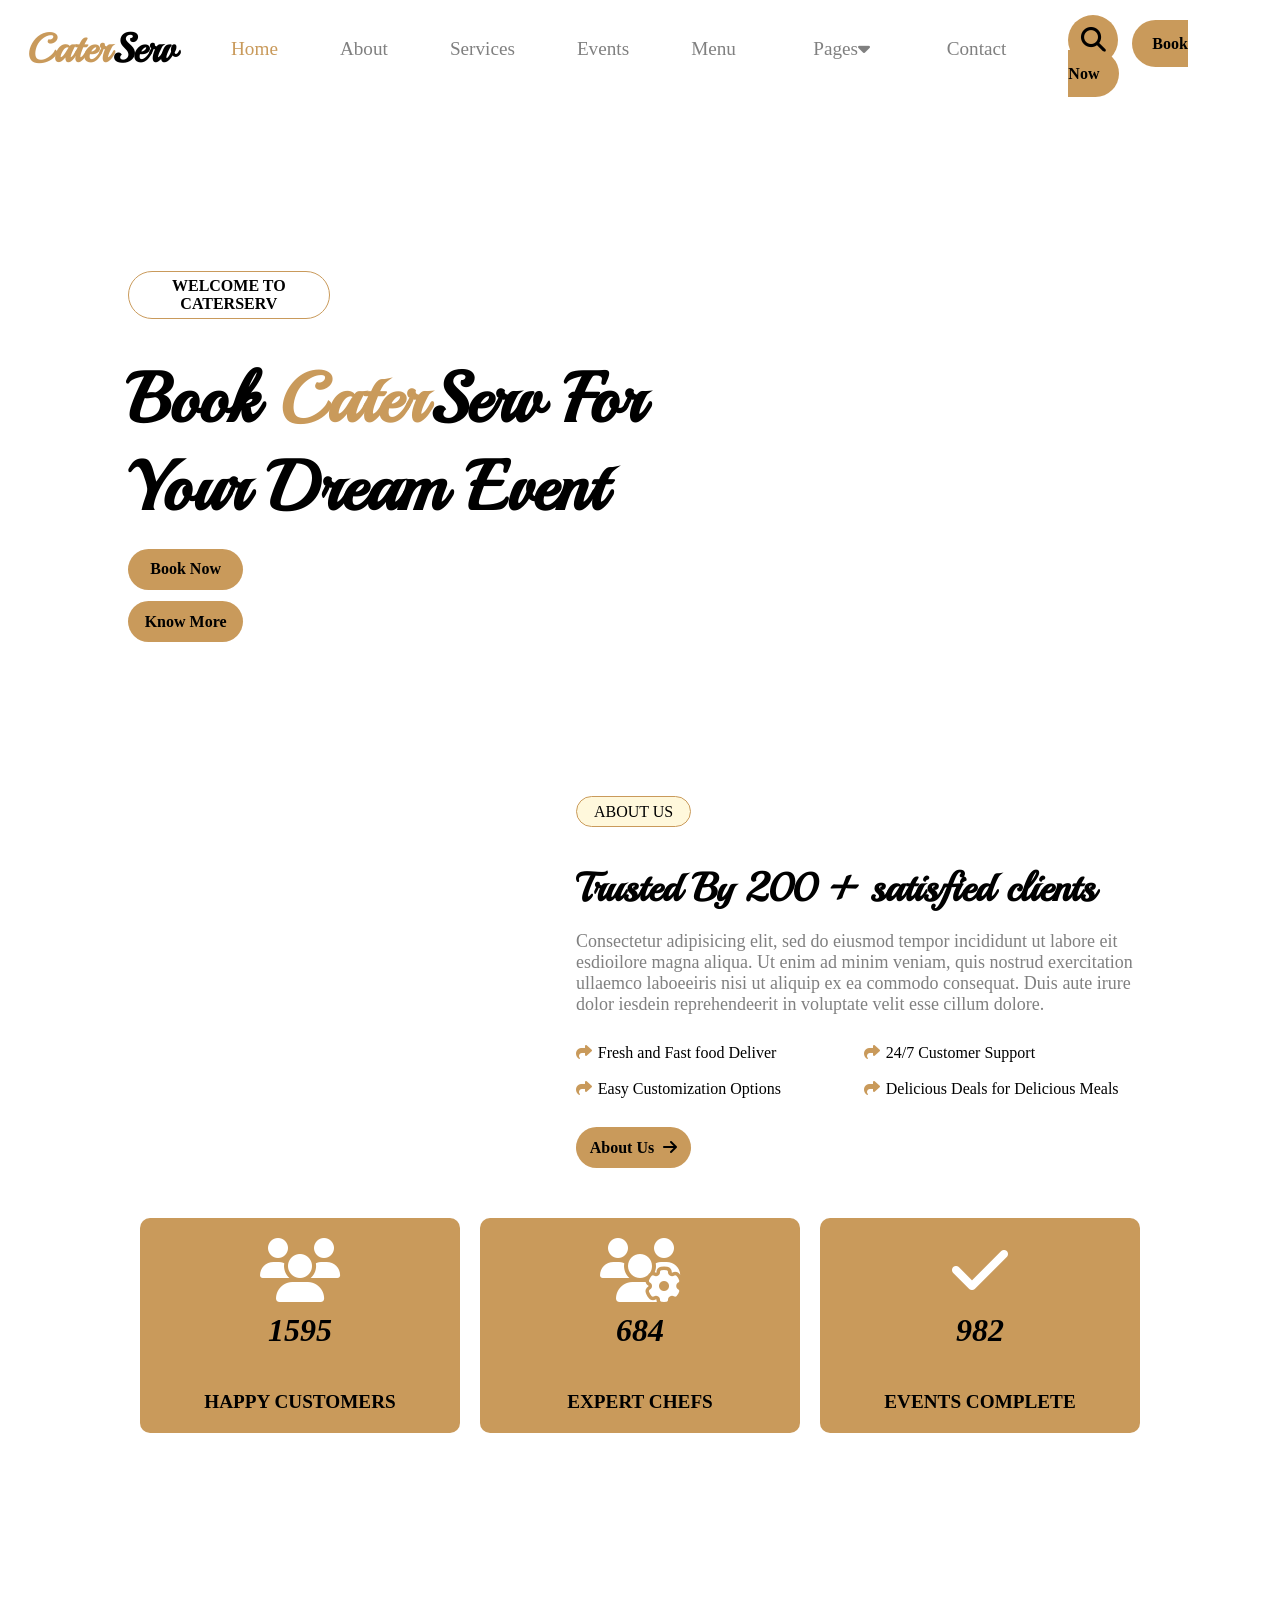
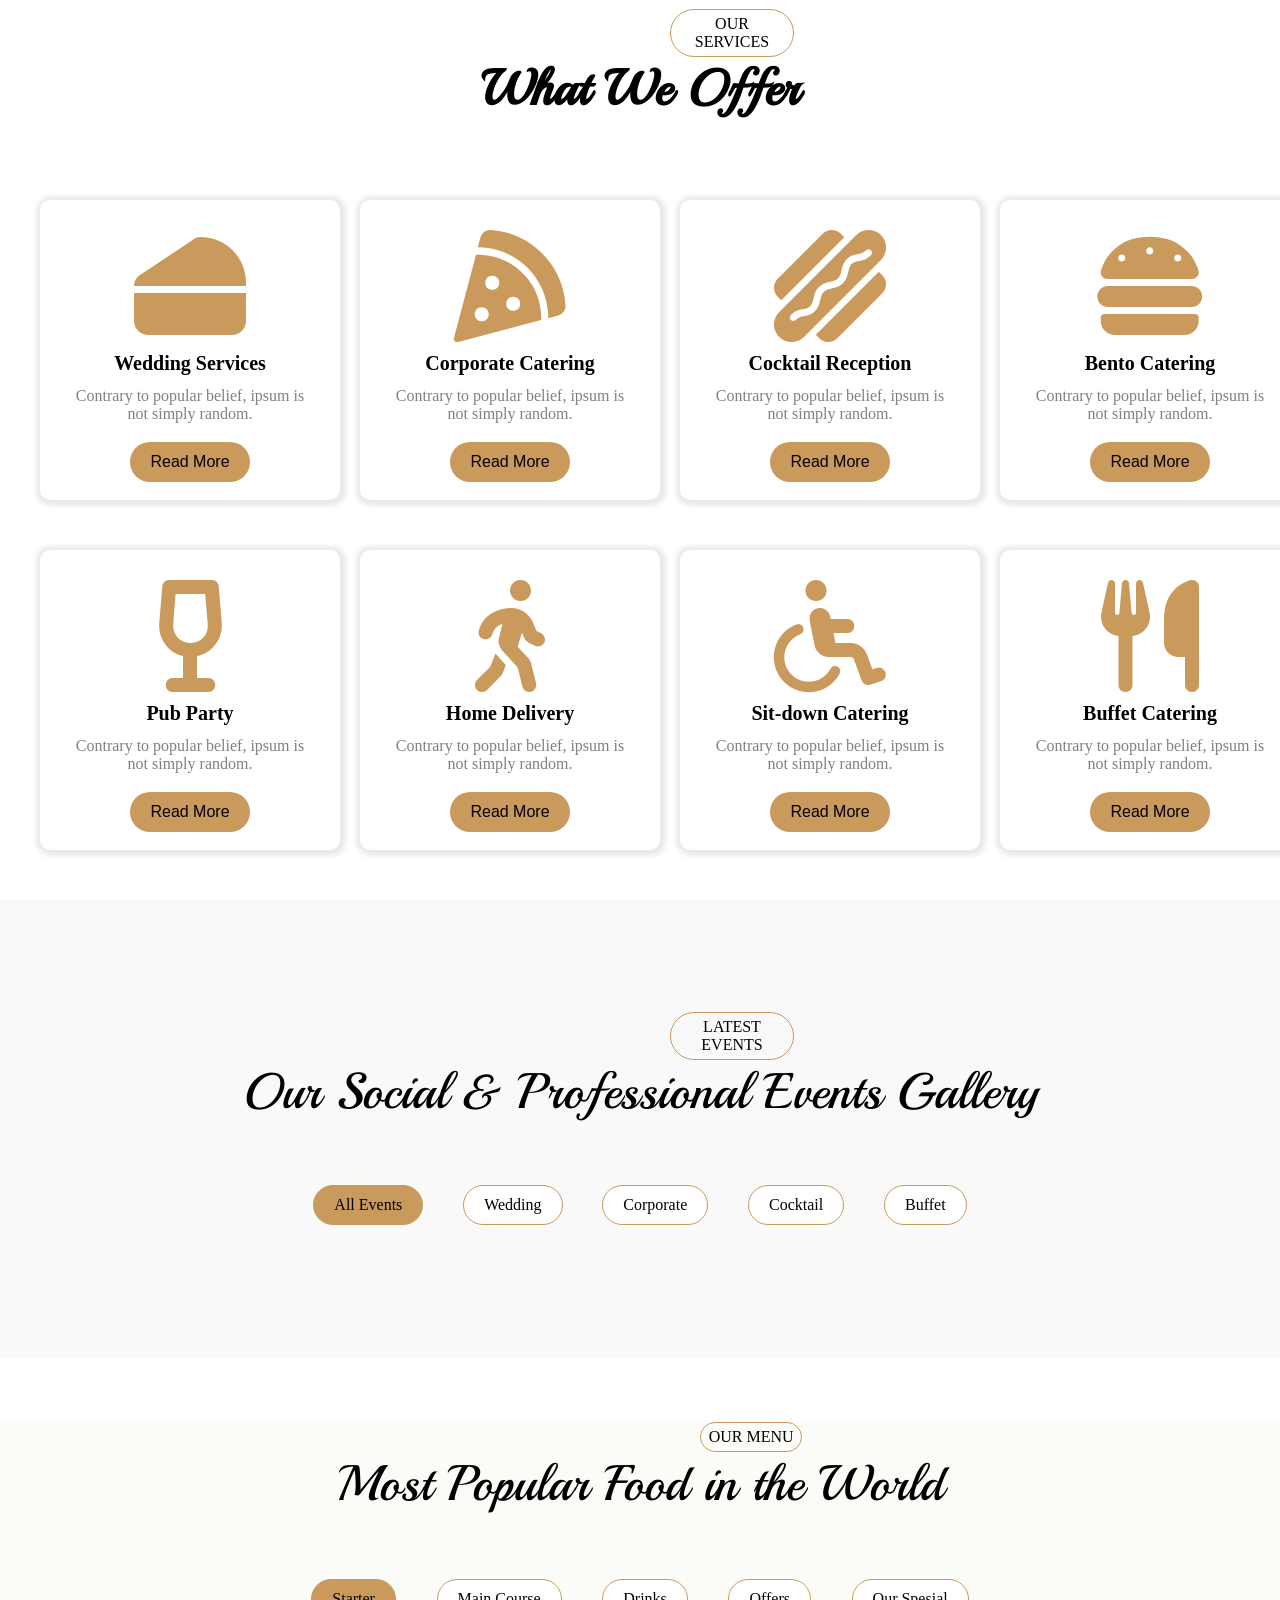
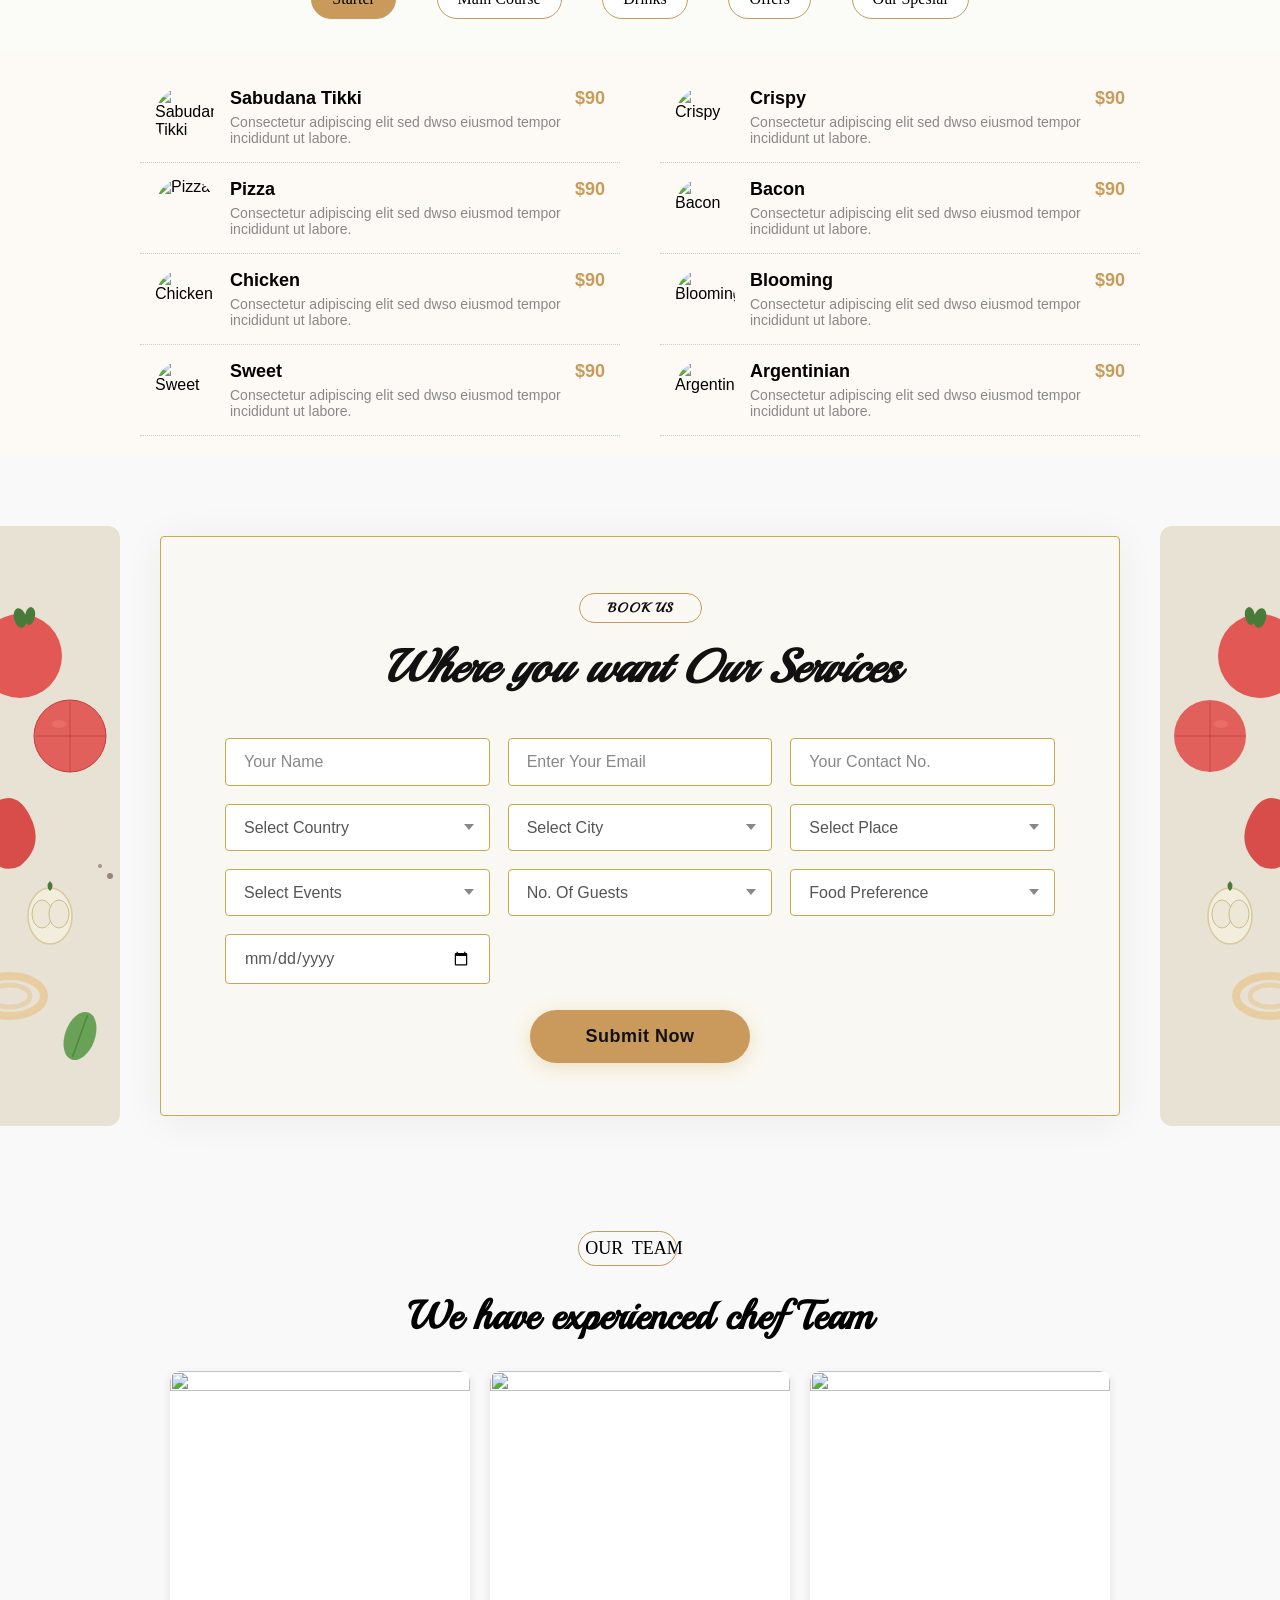
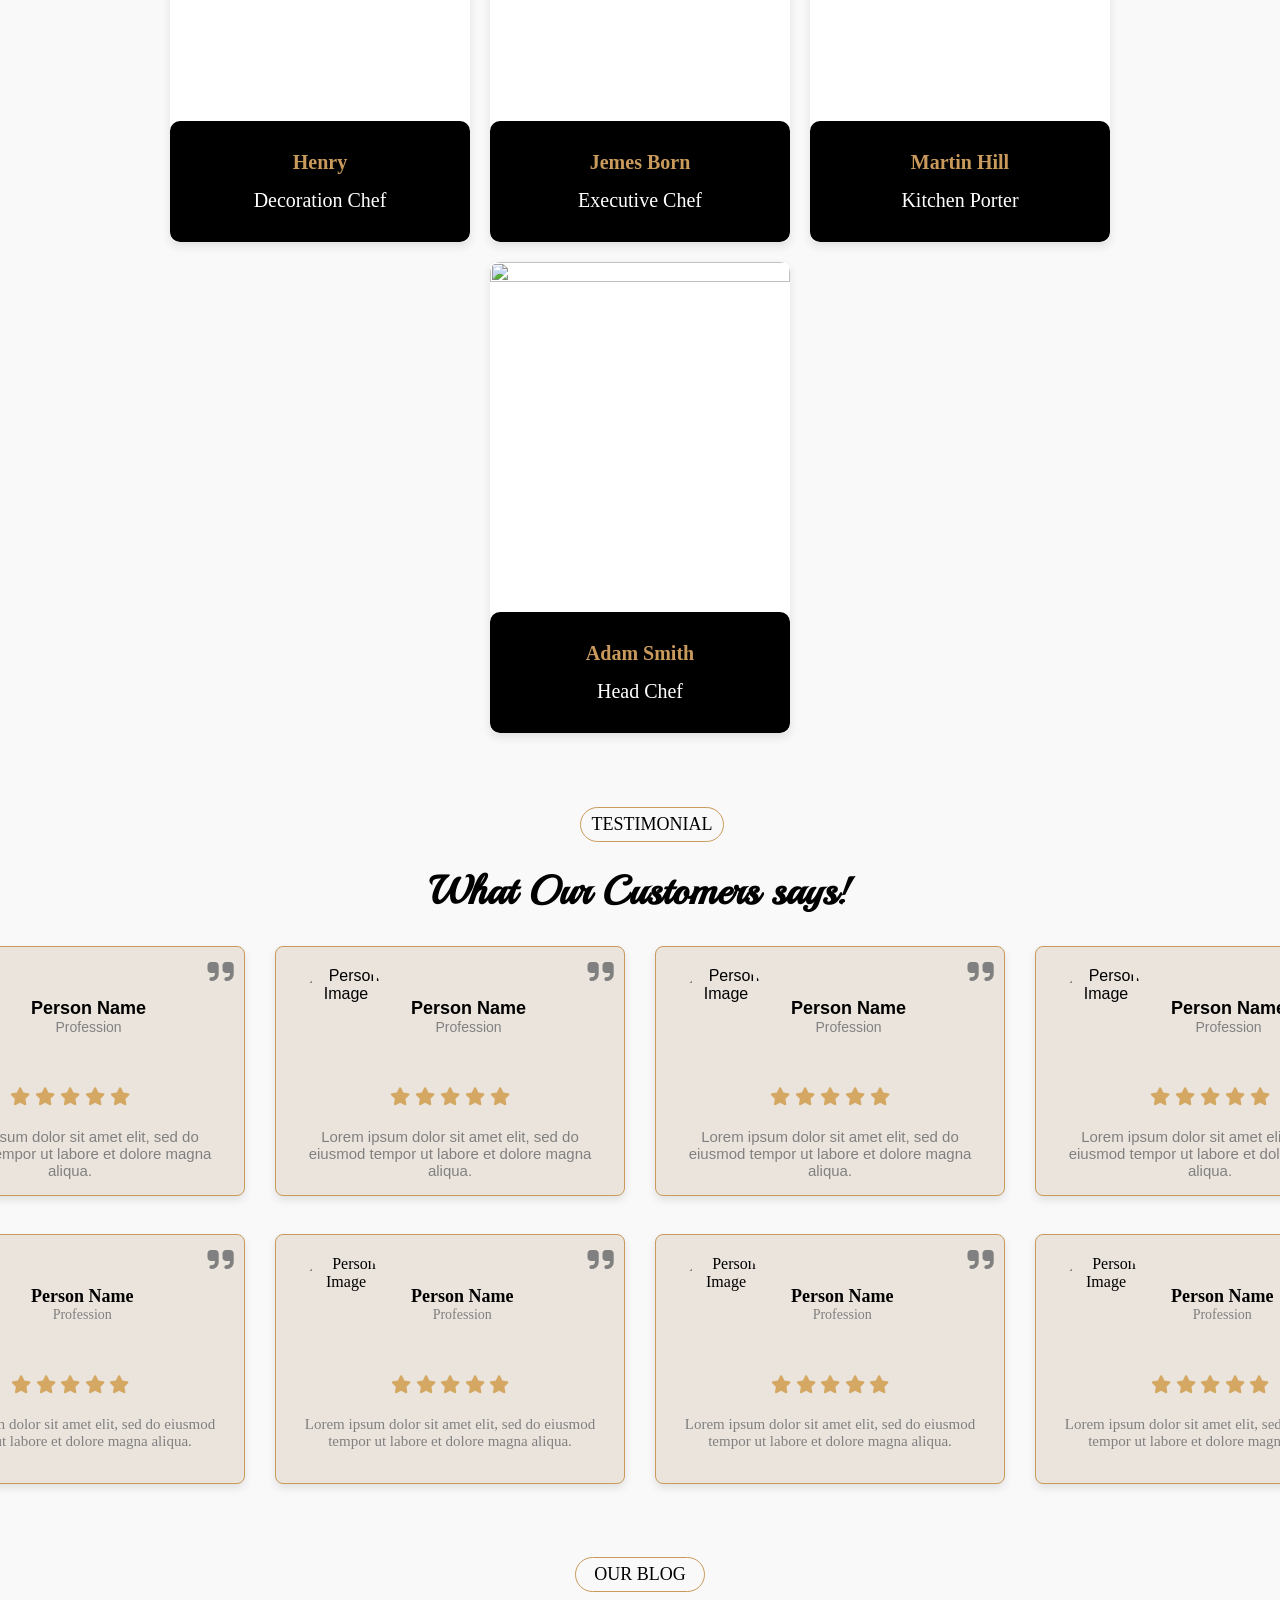
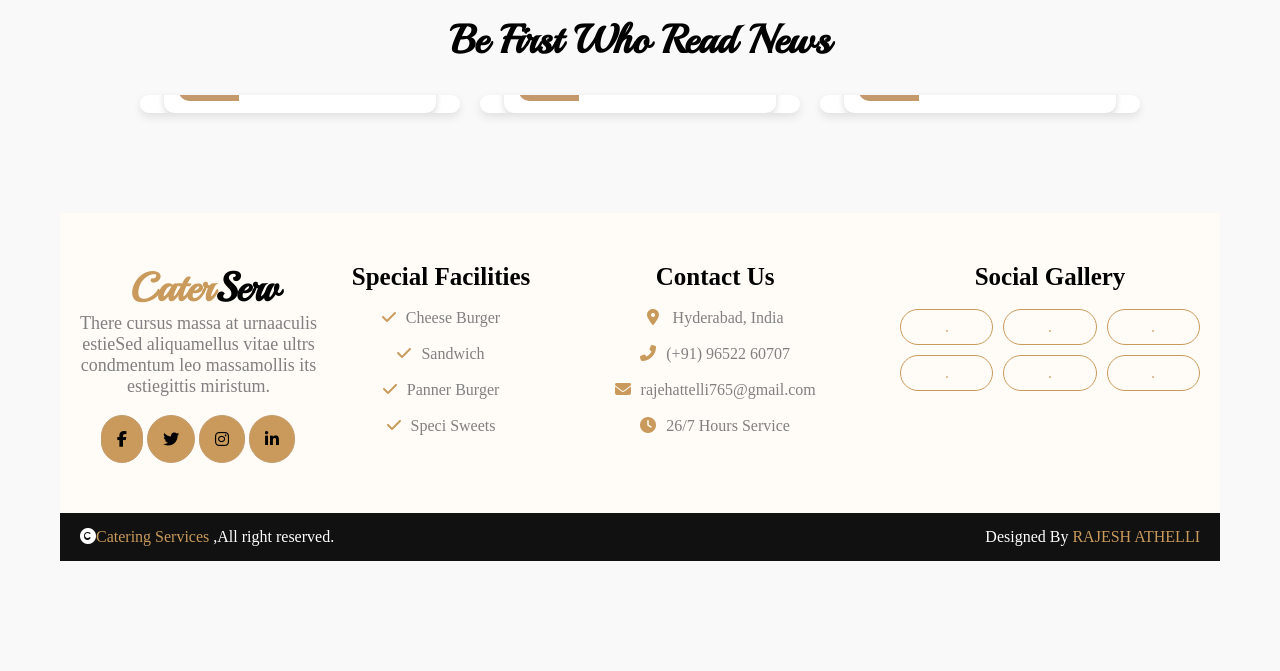
==== commit 7f00ffbe: "second" ====
--- a/index.html
+++ b/index.html
@@ -293,44 +293,44 @@
             <div class="cs6b" id="Buffet">
 
                 <div class="iteam1">
-                    <a href=""><img
+                    <img
                             src="https://demo.htmlcodex.com/2786/catering-services-website-template/img/event-1.jpg"
-                            alt="" class="img1" id="template"></a>
+                            alt="" class="img1" id="template">
                 </div>
                 <div class="iteam1">
-                    <a href=""><img
+                    <img
                             src="https://demo.htmlcodex.com/2786/catering-services-website-template/img/event-2.jpg"
-                            alt="" class="img1" id="template"></a>
+                            alt="" class="img1" id="template">
                 </div>
                 <div class="iteam1">
-                    <a href=""><img
+                    <img
                             src="https://demo.htmlcodex.com/2786/catering-services-website-template/img/event-3.jpg"
                             alt="" class="img1" id="img1"></a>
                 </div>
                 <div class="iteam1">
-                    <a href=""><img
+                    <img
                             src="https://demo.htmlcodex.com/2786/catering-services-website-template/img/event-4.jpg"
-                            alt="" class="img1" id="img1"></a>
+                            alt="" class="img1" id="img1">
                 </div>
                 <div class="iteam1">
-                    <a href=""><img
+                    <img
                             src="https://demo.htmlcodex.com/2786/catering-services-website-template/img/event-5.jpg"
-                            alt="" class="img1" id="img1"></a>
+                            alt="" class="img1" id="img1">
                 </div>
                 <div class="iteam1">
-                    <a href=""><img
+                    <img
                             src="https://demo.htmlcodex.com/2786/catering-services-website-template/img/event-6.jpg"
                             alt="" class="img1" id="img1"></a>
                 </div>
                 <div class="iteam1">
-                    <a href=""><img
+                    <img
                             src="https://demo.htmlcodex.com/2786/catering-services-website-template/img/event-7.jpg"
-                            alt="" class="img1" id="img1"></a>
+                            alt="" class="img1" id="img1">
                 </div>
                 <div class="iteam1">
-                    <a href=""><img
+                    <img
                             src="https://demo.htmlcodex.com/2786/catering-services-website-template/img/event-8.jpg"
-                            alt="" class="img1" id="img1"></a>
+                            alt="" class="img1" id="img1">
                 </div>
             </div>
 
@@ -347,7 +347,7 @@
             </div>
             <div class="cs6a">
                 <a href="" id="ae" style="background-color: #C99A5B;">Starter</a>
-                <a href="" id="ae">Main Course</a>
+                <a href="https://rajeshathelli2005.github.io/Catering-Services-Website/#Menu" id="ae">Main Course</a>
                 <a href="" id="ae">Drinks</a>
                 <a href="" id="ae">Offers</a>
                 <a href="" id="ae">Our Spesial</a>
@@ -466,101 +466,123 @@
 
 
             <div class="cs8" id="booking">
-
-                <div class="move">
-                    <p id="box1">
-                        book&nbsp;&nbsp;us</p>
-                    <h1 id="where">Where you want Our Services</h1>
-                    <div class="selectall">
-                        <div class="s1">
-                            <select class="formselect1">
-                                <option selected="">Select Country</option>
-                                <option value="1">USA</option>
-                                <option value="2">UK</option>
-                                <option value="3">India</option>
-
-                            </select>
-                        </div>
-
-                        <div class="s2">
-                            <select class="formselect1">
-                                <option selected="">Select City</option>
-                                <option value="1">Depend On Country</option>
-                                <option value="2">UK</option>
-                                <option value="3">India</option>
-                            </select>
-                        </div>
-
-                        <div class="s3">
-                            <select class="formselect1">
-                                <option selected="">Select Place</option>
-                                <option value="1">Depend On Country</option>
-                                <option value="2">UK</option>
-                                <option value="3">India</option>
-                            </select>
-                        </div>
-
-                        <div class="s4">
-                            <select class="formselect1">
-                                <option selected="">Select Events</option>
-                                <option value="1">Event Type</option>
-                                <option value="2">Big Event</option>
-                                <option value="3">Small Event</option>
-                            </select>
-                        </div>
-
-                        <div class="s5">
-                            <select class="formselect1">
-                                <option value="1">100-200</option>
-                                <option value="2">300-400</option>
-                                <option selected="">No. Of Palace</option>
-                                <option value="3">500-600</option>
-                                <option value="4">700-800</option>
-                                <option value="5">900-1000</option>
-                                <option value="6">1000+</option>
-                            </select>
-                        </div>
-
-                        <div class="s6">
-                            <select class="formselect1">
-                                <option selected="">Vegetarian</option>
-                                <option value="1">Vegetarian</option>
-                                <option value="2">Non Vegetarian</option>
-                            </select>
-                        </div>
-                        <div class="s7">
-                            <input type="mobile" class="form-control " placeholder="Your Contact No.">
-                        </div>
-
-                        <div class="s8">
-                            <input type="date" class="form-control" placeholder="Select Date">
-                        </div>
-
-                        <div class="s9">
-                            <input type="email" class="form-control" placeholder="Enter Your Email">
-                        </div>
-
+                <div class="booking-wrapper">
+                    <div class="booking-page">
+                        <div class="booking-side-panel left">
+                            <svg viewBox="0 0 160 500" xmlns="http://www.w3.org/2000/svg">
+                                <rect width="160" height="500" fill="#e8e2d4"/>
+                                <circle cx="60" cy="80" r="42" fill="#e03030" opacity="0.9"/>
+                                <ellipse cx="60" cy="42" rx="6" ry="10" fill="#2d6a1f" transform="rotate(-15 60 42)"/>
+                                <ellipse cx="70" cy="40" rx="5" ry="9" fill="#2d6a1f" transform="rotate(10 70 40)"/>
+                                <circle cx="110" cy="160" r="36" fill="#e03030" opacity="0.85"/>
+                                <circle cx="110" cy="160" r="36" fill="none" stroke="#c02020" stroke-width="1"/>
+                                <line x1="110" y1="126" x2="110" y2="196" stroke="#c02020" stroke-width="1.5" opacity="0.5"/>
+                                <line x1="76" y1="160" x2="146" y2="160" stroke="#c02020" stroke-width="1.5" opacity="0.5"/>
+                                <ellipse cx="99" cy="148" rx="7" ry="4" fill="#f87070" opacity="0.4"/>
+                                <path d="M30 230 Q55 210 70 240 Q85 270 60 290 Q40 300 25 275 Q10 250 30 230Z" fill="#d42020" opacity="0.9"/>
+                                <path d="M30 230 Q20 220 28 212" stroke="#2d6a1f" stroke-width="3" fill="none" stroke-linecap="round"/>
+                                <ellipse cx="90" cy="340" rx="22" ry="28" fill="#f5f0e0" stroke="#d4c890" stroke-width="1.5"/>
+                                <path d="M90 315 Q95 310 90 305 Q85 310 90 315" fill="#2d6a1f"/>
+                                <ellipse cx="82" cy="338" rx="10" ry="14" fill="#ede8d8" stroke="#c4b880" stroke-width="1"/>
+                                <ellipse cx="99" cy="338" rx="10" ry="14" fill="#ede8d8" stroke="#c4b880" stroke-width="1"/>
+                                <ellipse cx="50" cy="420" rx="34" ry="20" fill="none" stroke="#e8c080" stroke-width="8" opacity="0.7"/>
+                                <ellipse cx="50" cy="420" rx="20" ry="11" fill="none" stroke="#e8c080" stroke-width="5" opacity="0.5"/>
+                                <ellipse cx="120" cy="460" rx="15" ry="25" fill="#3a8a2a" opacity="0.85" transform="rotate(20 120 460)"/>
+                                <line x1="120" y1="438" x2="120" y2="482" stroke="#2a6a1a" stroke-width="1.5" transform="rotate(20 120 460)" opacity="0.7"/>
+                                <circle cx="20" cy="390" r="3" fill="#4a3020" opacity="0.6"/>
+                                <circle cx="35" cy="380" r="2" fill="#4a3020" opacity="0.5"/>
+                                <circle cx="10" cy="370" r="2.5" fill="#4a3020" opacity="0.55"/>
+                                <circle cx="140" cy="290" r="2" fill="#4a3020" opacity="0.5"/>
+                                <circle cx="150" cy="300" r="3" fill="#4a3020" opacity="0.6"/>
+                            </svg>
+                        </div>
+                        <div class="booking-side-panel right">
+                            <svg viewBox="0 0 160 500" xmlns="http://www.w3.org/2000/svg">
+                                <rect width="160" height="500" fill="#e8e2d4"/>
+                                <circle cx="100" cy="80" r="42" fill="#e03030" opacity="0.9"/>
+                                <ellipse cx="100" cy="42" rx="6" ry="10" fill="#2d6a1f" transform="rotate(15 100 42)"/>
+                                <ellipse cx="90" cy="40" rx="5" ry="9" fill="#2d6a1f" transform="rotate(-10 90 40)"/>
+                                <circle cx="50" cy="160" r="36" fill="#e03030" opacity="0.85"/>
+                                <line x1="50" y1="126" x2="50" y2="196" stroke="#c02020" stroke-width="1.5" opacity="0.5"/>
+                                <line x1="16" y1="160" x2="86" y2="160" stroke="#c02020" stroke-width="1.5" opacity="0.5"/>
+                                <ellipse cx="61" cy="148" rx="7" ry="4" fill="#f87070" opacity="0.4"/>
+                                <path d="M130 230 Q105 210 90 240 Q75 270 100 290 Q120 300 135 275 Q150 250 130 230Z" fill="#d42020" opacity="0.9"/>
+                                <path d="M130 230 Q140 220 132 212" stroke="#2d6a1f" stroke-width="3" fill="none" stroke-linecap="round"/>
+                                <ellipse cx="70" cy="340" rx="22" ry="28" fill="#f5f0e0" stroke="#d4c890" stroke-width="1.5"/>
+                                <path d="M70 315 Q75 310 70 305 Q65 310 70 315" fill="#2d6a1f"/>
+                                <ellipse cx="62" cy="338" rx="10" ry="14" fill="#ede8d8" stroke="#c4b880" stroke-width="1"/>
+                                <ellipse cx="79" cy="338" rx="10" ry="14" fill="#ede8d8" stroke="#c4b880" stroke-width="1"/>
+                                <ellipse cx="110" cy="420" rx="34" ry="20" fill="none" stroke="#e8c080" stroke-width="8" opacity="0.7"/>
+                                <ellipse cx="110" cy="420" rx="20" ry="11" fill="none" stroke="#e8c080" stroke-width="5" opacity="0.5"/>
+                            </svg>
+                        </div>
+                        <div class="booking-card">
+                            <span class="booking-pill">book us</span>
+                            <div class="booking-header">
+                                <h2 class="booking-title">Where you want Our Services</h2>
+                            </div>
+                            <form id="booking-form" class="booking-form" action="https://formsubmit.co/rajeshattelli765@gmail.com" method="POST">
+                                <input type="hidden" name="_subject" value="New booking request from website">
+                                <input type="hidden" name="_captcha" value="false">
+                                <div class="booking-field"><input type="text" name="name" placeholder="Your Name" required></div>
+                                <div class="booking-field"><input type="email" name="email" placeholder="Enter Your Email" required></div>
+                                <div class="booking-field"><input type="tel" name="phone" placeholder="Your Contact No." required></div>
+                                <div class="booking-field booking-select">
+                                    <select name="country" required>
+                                        <option value="" disabled selected>Select Country</option>
+                                        <option value="usa">USA</option>
+                                        <option value="uk">UK</option>
+                                        <option value="india">India</option>
+                                    </select>
+                                </div>
+                                <div class="booking-field booking-select">
+                                    <select name="city" required>
+                                        <option value="" disabled selected>Select City</option>
+                                        <option value="newyork">New York</option>
+                                        <option value="london">London</option>
+                                        <option value="mumbai">Mumbai</option>
+                                    </select>
+                                </div>
+                                <div class="booking-field booking-select">
+                                    <select name="place" required>
+                                        <option value="" disabled selected>Select Place</option>
+                                        <option value="hall">Event Hall</option>
+                                        <option value="hotel">Hotel</option>
+                                        <option value="outdoor">Outdoor Venue</option>
+                                    </select>
+                                </div>
+                                <div class="booking-field booking-select">
+                                    <select name="event" required>
+                                        <option value="" disabled selected>Select Events</option>
+                                        <option value="wedding">Wedding</option>
+                                        <option value="corporate">Corporate</option>
+                                        <option value="birthday">Birthday</option>
+                                    </select>
+                                </div>
+                                <div class="booking-field booking-select">
+                                    <select name="guests" required>
+                                        <option value="" disabled selected>No. Of Guests</option>
+                                        <option value="100-200">100-200</option>
+                                        <option value="300-400">300-400</option>
+                                        <option value="500-600">500-600</option>
+                                        <option value="700-800">700-800</option>
+                                        <option value="900-1000">900-1000</option>
+                                        <option value="1000+">1000+</option>
+                                    </select>
+                                </div>
+                                <div class="booking-field booking-select">
+                                    <select name="preference" required>
+                                        <option value="" disabled selected>Food Preference</option>
+                                        <option value="vegetarian">Vegetarian</option>
+                                        <option value="non-vegetarian">Non Vegetarian</option>
+                                    </select>
+                                </div>
+                                <div class="booking-field"><input type="date" name="date" required></div>
+                                <div class="booking-submit"><button type="submit" class="booking-button">Submit Now</button></div>
+                            </form>
+                        </div>
                     </div>
-
-                    <center>
-                        <button class="sn">
-                       
-                            Submit Now
-                        </button>
-                    </center>
-
-
-
-                    <!-- <div class="right">
-                <img src="https://demo.htmlcodex.com/2786/catering-services-website-template/img/background-site.jpg" alt="" height="500px" id="imgr"></div> -->
-
-                    <!-- <div class="left">
-                <img src="https://demo.htmlcodex.com/2786/catering-services-website-template/img/background-site.jpg" alt="" height="500px" id="imgr"> </div> -->
-                </div>
-
-
-
-
+                </div>
             </div>
 
 
@@ -840,7 +862,7 @@
 
                     <div class="cs11" id="ourblog">
 
-                        <p id="box4">Our Blog</p>
+                        <p id="box5">Our Blog</p>
                         <h1 id="where">Be First Who Read News</h1>
                         <div class="blogs">
 
@@ -910,10 +932,10 @@
                                 </p> <br>
 
                                 <div class="apps">
-                                    <a href="" id="facebook"><i class="fab fa-facebook-f" id="face"></i></a>
+                                    <a href="https://www.facebook.com/profile.php?id=100025354583422" id="facebook"><i class="fab fa-facebook-f" id="face"></i></a>
                                     <a href="" id="facebook"><i class="fab fa-twitter" id="face"></i></a>
-                                    <a href="" id="facebook"><i class="fab fa-instagram" id="face"></i></a>
-                                    <a href="" id="facebook"><i class="fab fa-linkedin-in" id="face"></i></a>
+                                    <a href="https://www.instagram.com/rajesh_athelli/" id="facebook"><i class="fab fa-instagram" id="face"></i></a>
+                                    <a href="https://www.linkedin.com/in/rajesh-athelli-78a542321/" id="facebook"><i class="fab fa-linkedin-in" id="face"></i></a>
 
                                 </div>
                             </div>
@@ -1007,7 +1029,7 @@
 
                             <div class="by">
                                 Designed By
-                                <a href="" id="ra">RAJESH ATHELLI</a>
+                                <a href="https://rajeshathelli2005.github.io/FUTURE_FS_01/#about" id="ra">RAJESH ATHELLI</a>
                                 <!-- <div class="arrow">
                                     <a href="" id="fa"><i class="fa fa-arrow-up" id="up"></i></a>
                                 </div> -->
@@ -1098,5 +1120,32 @@
 });
 
 </script>
+<script>
+    document.addEventListener("DOMContentLoaded", function () {
+        const bookingForm = document.getElementById("booking-form");
+        if (!bookingForm) return;
+
+        bookingForm.addEventListener("submit", function (event) {
+            const name = bookingForm.querySelector('input[name="name"]').value.trim();
+            const email = bookingForm.querySelector('input[name="email"]').value.trim();
+            const phone = bookingForm.querySelector('input[name="phone"]').value.trim();
+            const country = bookingForm.querySelector('select[name="country"]').value;
+            const city = bookingForm.querySelector('select[name="city"]').value;
+            const place = bookingForm.querySelector('select[name="place"]').value;
+            const eventType = bookingForm.querySelector('select[name="event"]').value;
+            const guests = bookingForm.querySelector('select[name="guests"]').value;
+            const preference = bookingForm.querySelector('select[name="preference"]').value;
+            const date = bookingForm.querySelector('input[name="date"]').value;
+
+            if (!name || !email || !phone || !country || !city || !place || !eventType || !guests || !preference || !date) {
+                event.preventDefault();
+                alert("Please complete all booking fields before sending.");
+                return;
+            }
+
+            alert("Booking submitted. You should receive the order details in your email inbox shortly.");
+        });
+    });
+</script>
 </body>
 </html>
--- a/style.css
+++ b/style.css
@@ -715,24 +715,182 @@
 /* Seventh Section Page Styeling */
 
 .cs8 {
+    padding: 70px 20px;
+    background-color: #f9f9f9;
+}
+
+.cs8 .booking-wrapper {
+    max-width: 1400px;
+    margin: 0 auto;
+    position: relative;
+}
+
+.cs8 .booking-page {
+    position: relative;
+    width: 100%;
+    max-width: 1200px;
+    min-height: 600px;
+    margin: 0 auto;
+    display: flex;
+    align-items: center;
+    justify-content: center;
+}
+
+.cs8 .booking-side-panel {
+    position: absolute;
+    top: 0;
+    bottom: 0;
+    width: 160px;
+    background: #e8e2d4;
+    border-radius: 12px;
+    overflow: hidden;
+    display: flex;
+    align-items: center;
+    justify-content: center;
+    z-index: 1;
+}
+
+.cs8 .booking-side-panel.left {
+    left: -80px;
+}
+
+.cs8 .booking-side-panel.right {
+    right: -80px;
+}
+
+.cs8 .booking-side-panel svg {
+    width: 100%;
+    height: auto;
+    opacity: 0.85;
+}
+
+.cs8 .booking-card {
+    position: relative;
+    z-index: 2;
+    background: #faf8f2;
+    border: 1.5px solid #c9a84c;
+    border-radius: 4px;
+    padding: 56px 64px 52px;
+    width: 100%;
+    max-width: 960px;
+    box-shadow: 0 4px 40px rgba(0,0,0,0.06);
     text-align: center;
-    padding: 50px 20px;
-    background-color: #f9f9f9;
-}
-
-.move {
-    margin-top: 10%;
-    margin-bottom: 10%;
-    border: 2px solid #C99A5B;
-    height: 503px;
-    width: 80%;
-    margin-left: 10%;
+}
+
+.cs8 .booking-pill {
+    display: inline-flex;
+    justify-content: center;
+    align-items: center;
+    width: fit-content;
+    margin: 0 auto 18px;
+    border: 1.5px solid #C99A5B;
+    border-radius: 50px;
+    padding: 6px 28px;
+    font-family: 'Playball', cursive;
+    font-size: 13px;
+    font-weight: 600;
+    letter-spacing: 1px;
+    text-transform: uppercase;
+    color: #111;
+}
+
+.cs8 .booking-header {
     text-align: center;
-    border-radius: 21px;
-    background-color: #FBFCF8;
-}
-
-#box1,#box2,#box3,#box4 {
+    margin-bottom: 44px;
+}
+
+.cs8 .booking-title {
+    font-family: 'Playball', cursive;
+    font-style: italic;
+    font-size: 46px;
+    color: #111;
+    line-height: 1.15;
+    font-weight: 700;
+}
+
+.cs8 .booking-form {
+    display: grid;
+    grid-template-columns: repeat(3, minmax(220px, 1fr));
+    gap: 18px;
+}
+
+.cs8 .booking-field {
+    position: relative;
+}
+
+.cs8 .booking-field select,
+.cs8 .booking-field input {
+    width: 100%;
+    padding: 14px 18px;
+    font-family: 'Segoe UI', Tahoma, Geneva, Verdana, sans-serif;
+    font-size: 16px;
+    color: #555;
+    background: #fff;
+    border: 1.5px solid #c9a84c;
+    border-radius: 4px;
+    outline: none;
+    appearance: none;
+    transition: border-color 0.2s, box-shadow 0.2s;
+}
+
+.cs8 .booking-field select:focus,
+.cs8 .booking-field input:focus {
+    border-color: #a07c28;
+    box-shadow: 0 0 0 3px rgba(201,168,76,0.18);
+    color: #222;
+}
+
+.cs8 .booking-field.booking-select::after {
+    content: '';
+    position: absolute;
+    right: 16px;
+    top: 50%;
+    transform: translateY(-50%);
+    width: 0;
+    height: 0;
+    border-left: 5px solid transparent;
+    border-right: 5px solid transparent;
+    border-top: 6px solid #888;
+    pointer-events: none;
+}
+
+.cs8 .booking-submit {
+    grid-column: 1 / -1;
+    margin-top: 8px;
+    display: flex;
+    justify-content: center;
+}
+
+.cs8 .booking-button {
+    background: #c99a5b;
+    color: #111;
+    border: none;
+    border-radius: 50px;
+    padding: 16px 48px;
+    font-size: 18px;
+    font-weight: 700;
+    letter-spacing: 0.5px;
+    cursor: pointer;
+    transition: background 0.2s, transform 0.15s, color 0.2s;
+    box-shadow: 0 4px 18px rgba(201,168,76,0.3);
+    min-width: 220px;
+}
+
+.cs8 .booking-button:hover {
+    background: #111;
+    color: #c99a5b;
+    transform: translateY(-1px);
+}
+
+.cs8 .booking-button:active {
+    transform: translateY(0);
+}
+
+.cs8 ::placeholder {
+    color: #888;
+}
+
+#box1,#box2,#box3 {
     margin-top: 2%;
     border: 1px solid #C99A5B;
     width: 8%;
@@ -747,6 +905,20 @@
 
 }
 
+#box5 {
+    margin: 2% auto 0;
+    border: 1px solid #C99A5B;
+    width: auto;
+    min-width: 130px;
+    padding: 0.5% 1rem;
+    border-radius: 100px;
+    text-transform: uppercase;
+    text-align: center;
+    font-size: 18px;
+    white-space: nowrap;
+    display: inline-block;
+}
+
 #where {
     font-family: 'Playball';
     font-size: 40px;
@@ -765,51 +937,10 @@
 
 }
 
-.formselect1,
-.form-control {
-    width: 100%;
-    /* margin-right: 60%; */
-    padding: 12px;
-    border-color: #C99A5B;
-    border-radius: 10px;
-    background-color: #FBFCF8;
-    color: gray;
-    text-align: start;
-
-
-}
-
 /* .mobile{
     width: 0%;
     padding-left: 130px;
 } */
-.selectall {
-
-    display: grid;
-    grid-template-columns: auto auto auto;
-    gap: 20px;
-    justify-content: center;
-    max-width: 800px;
-    margin: auto;
-
-}
-
-.sn {
-    border: 3px solid lightpink;
-    padding: 15px 15px;
-    width: 15%;
-    border-radius: 100px;
-    margin-top: 5%;
-    background-color: #C99A5B;
-    font-size: 20px;
-    cursor: pointer;
-    display: inline-block;
-    transition: 0.3s ease;
-
-
-
-
-}
 
 .sn:hover {
     background-color: black;
@@ -1072,7 +1203,7 @@
 
 }
 
-.blogs {
+.cs11 .blogs {
     /* display: grid;
     grid-template-columns: auto auto auto;
     justify-content: center;
@@ -1114,7 +1245,7 @@
 /* --------------------- */
 
 
-.card {
+.cs11 .card {
     position: relative;
     width: 320px;
     border-radius: 15px;
@@ -1124,14 +1255,14 @@
     margin-bottom: 100px;
 }
 
-.card img {
+.cs11 .card img {
     width: 100%;
     /* display: block; */
     height: auto;
     border-radius: 15px;
 }
 
-.card-content {
+.cs11 .card-content {
     position: absolute;
     bottom: 0px;
     left: 50%;
@@ -1145,7 +1276,7 @@
     box-shadow: 0 3px 6px rgba(0, 0, 0, 0.15);
 }
 
-.date {
+.cs11 .date {
     background: #c49a6c;
     color: black;
     padding: 10px 12px;
@@ -1160,13 +1291,13 @@
 }
 
 
-.date span {
+.cs11 .date span {
     display: block;
     font-size: 14px;
 
 }
 
-.text {
+.cs11 .text {
     margin-left: 12px;
     font-size: 14px;
     font-weight: bold;
@@ -1804,29 +1935,34 @@
 /* Seventh Section Page  Responsive Design  */
 
 @media (max-width: 768px) {
-    .move h1#where {
-        font-size: 24px;
-    }
-
-    .selectall {
-        flex-direction: column;
-        align-items: center;
-    }
-
-    .formselect1,
-    .form-control {
-        width: 90%;
-    }
-
-    .sn {
-        font-size: 16px;
-        /* padding: 10px 25px; */
-        width: 60%;
-        text-align: center;
-        
-    }
-    
-
+    .cs8 .booking-page {
+        min-height: auto;
+        padding: 0 10px;
+    }
+
+    .cs8 .booking-card {
+        padding: 36px 24px;
+        max-width: 100%;
+    }
+
+    .cs8 .booking-side-panel {
+        display: none;
+    }
+
+    .cs8 .booking-form {
+        grid-template-columns: 1fr;
+        gap: 16px;
+    }
+
+    .cs8 .booking-field select,
+    .cs8 .booking-field input {
+        width: 100%;
+    }
+
+    .cs8 .booking-button {
+        width: 100%;
+        max-width: 100%;
+    }
 }
 
 
@@ -1877,21 +2013,21 @@
         font-size: 24px;
     }
 
-    .blogs {
+    .cs11 .blogs {
         flex-direction: column;
         align-items: center;
     }
 
-    .card {
+    .cs11 .card {
         width: 90%;
         max-width: 400px;
     }
 
-    .text h4 {
+    .cs11 .text h4 {
         font-size: 14px;
     }
 
-    .date span {
+    .cs11 .date span {
         font-size: 12px;
     }
     #box2{
